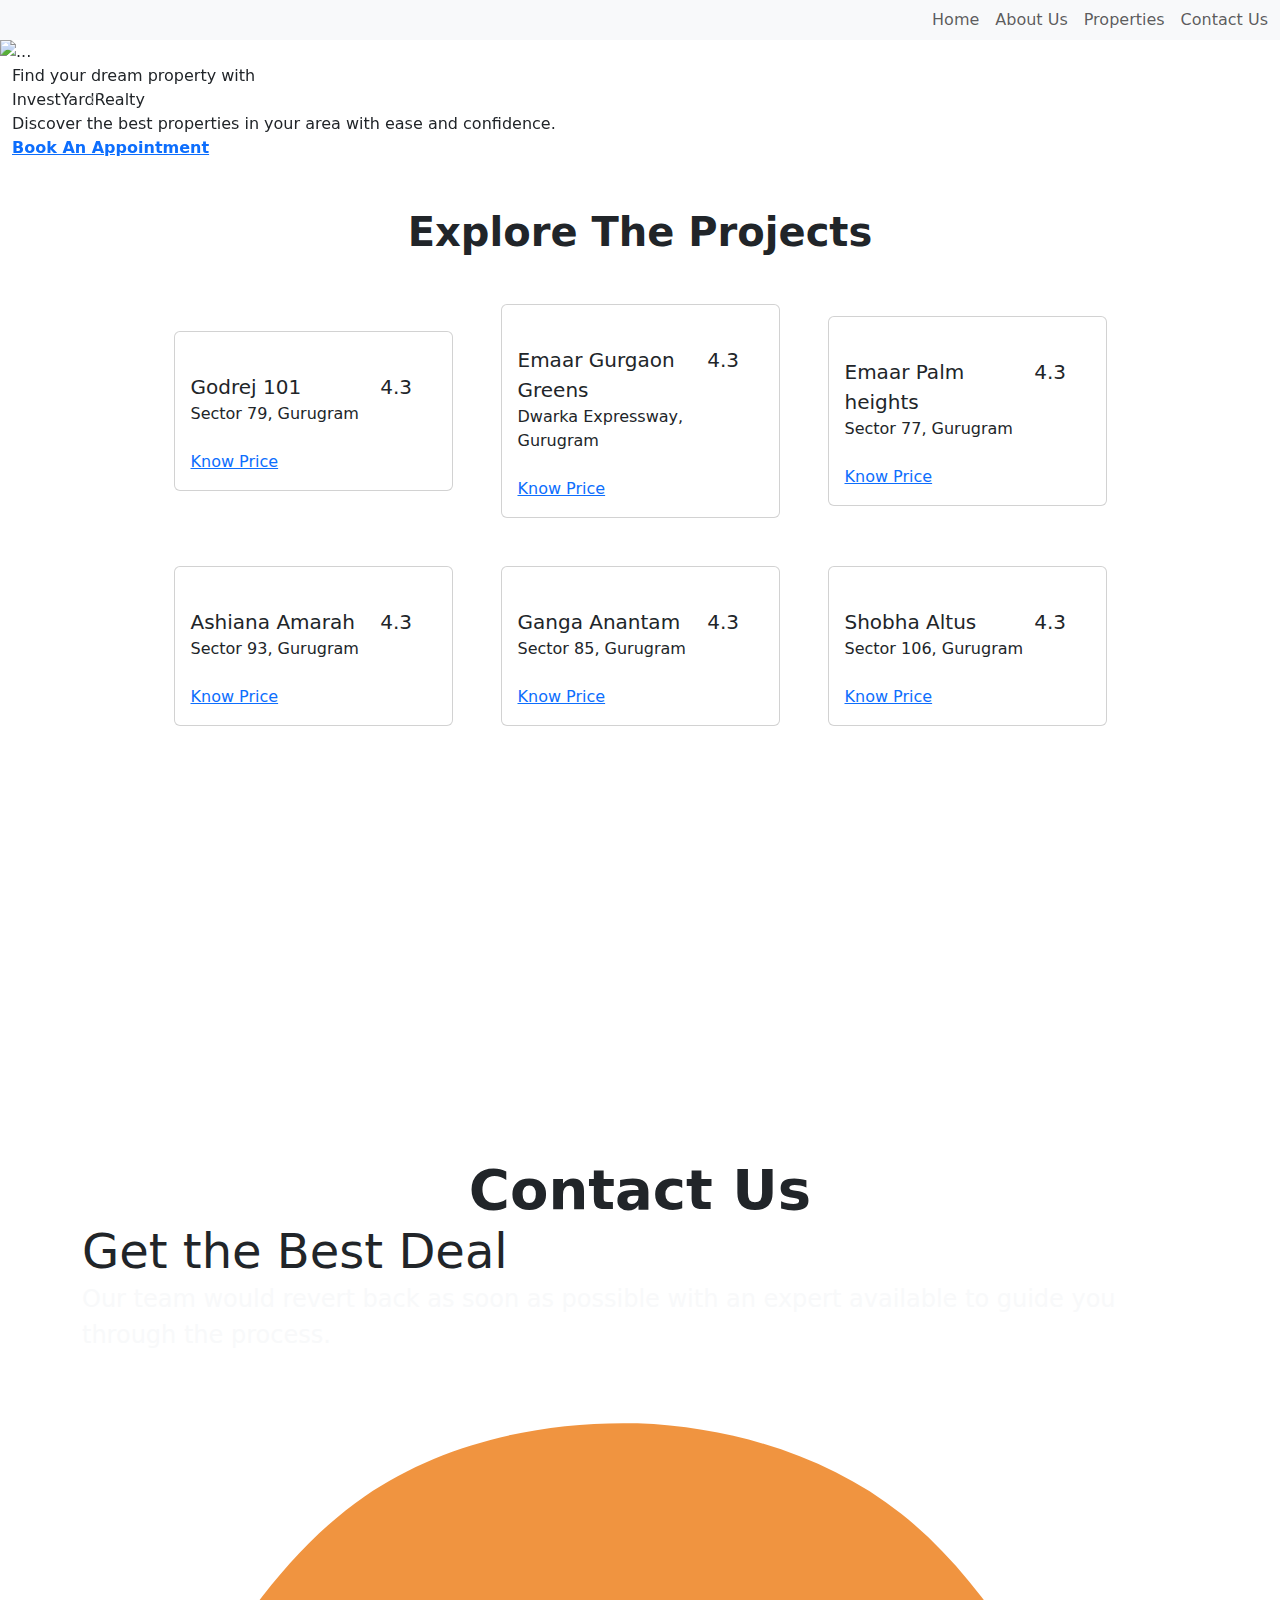
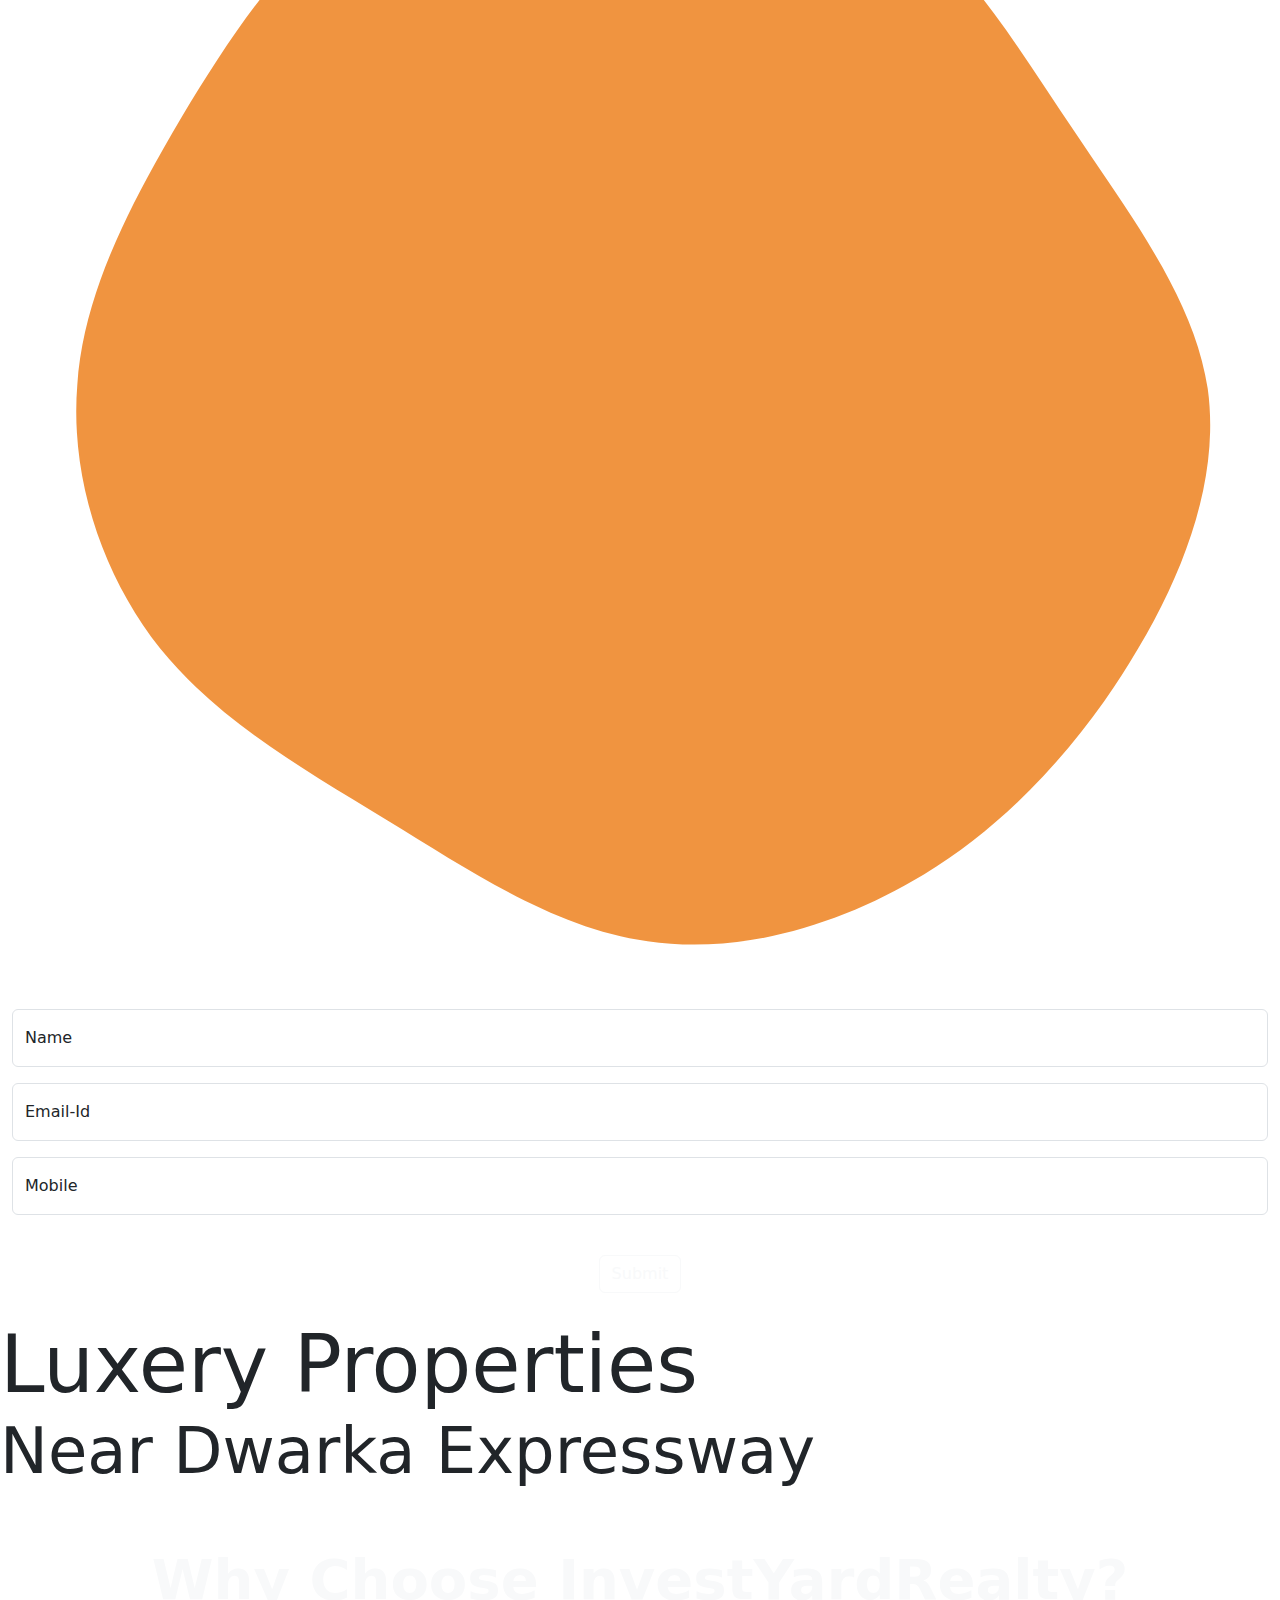
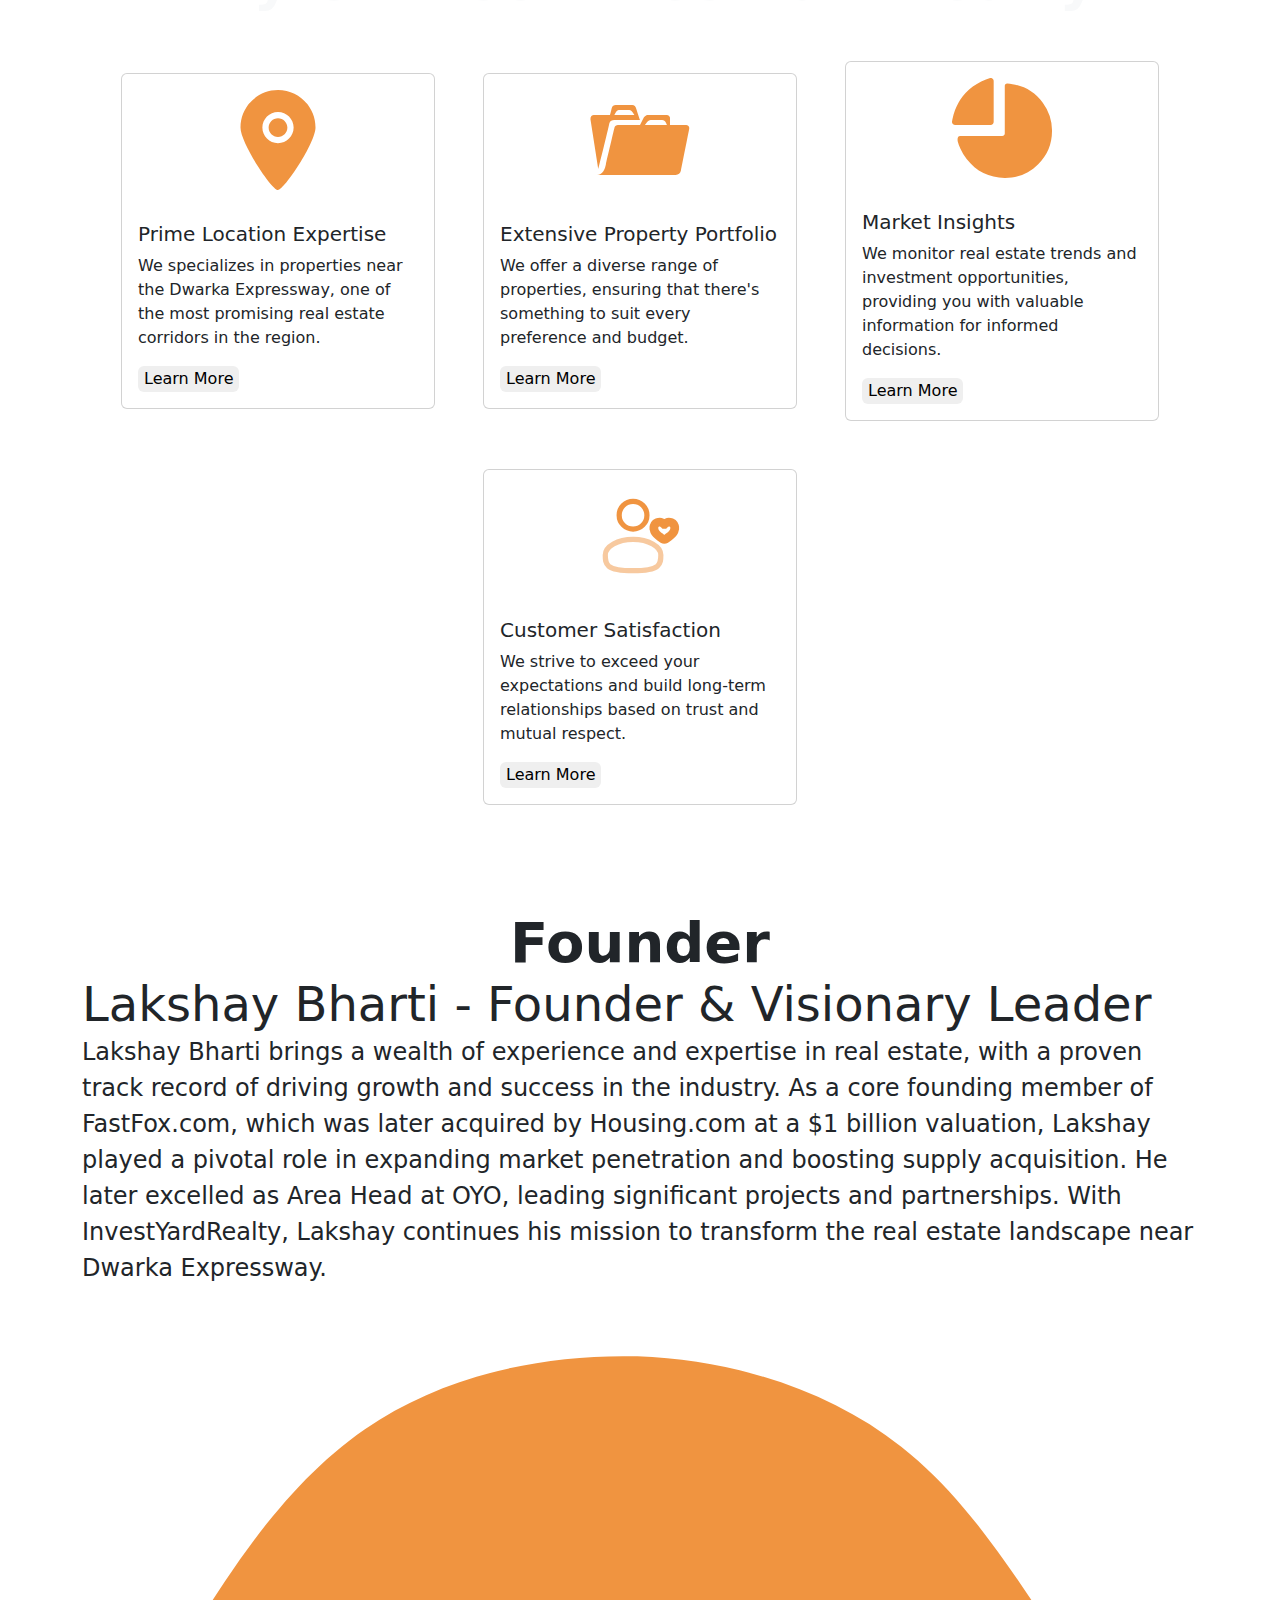
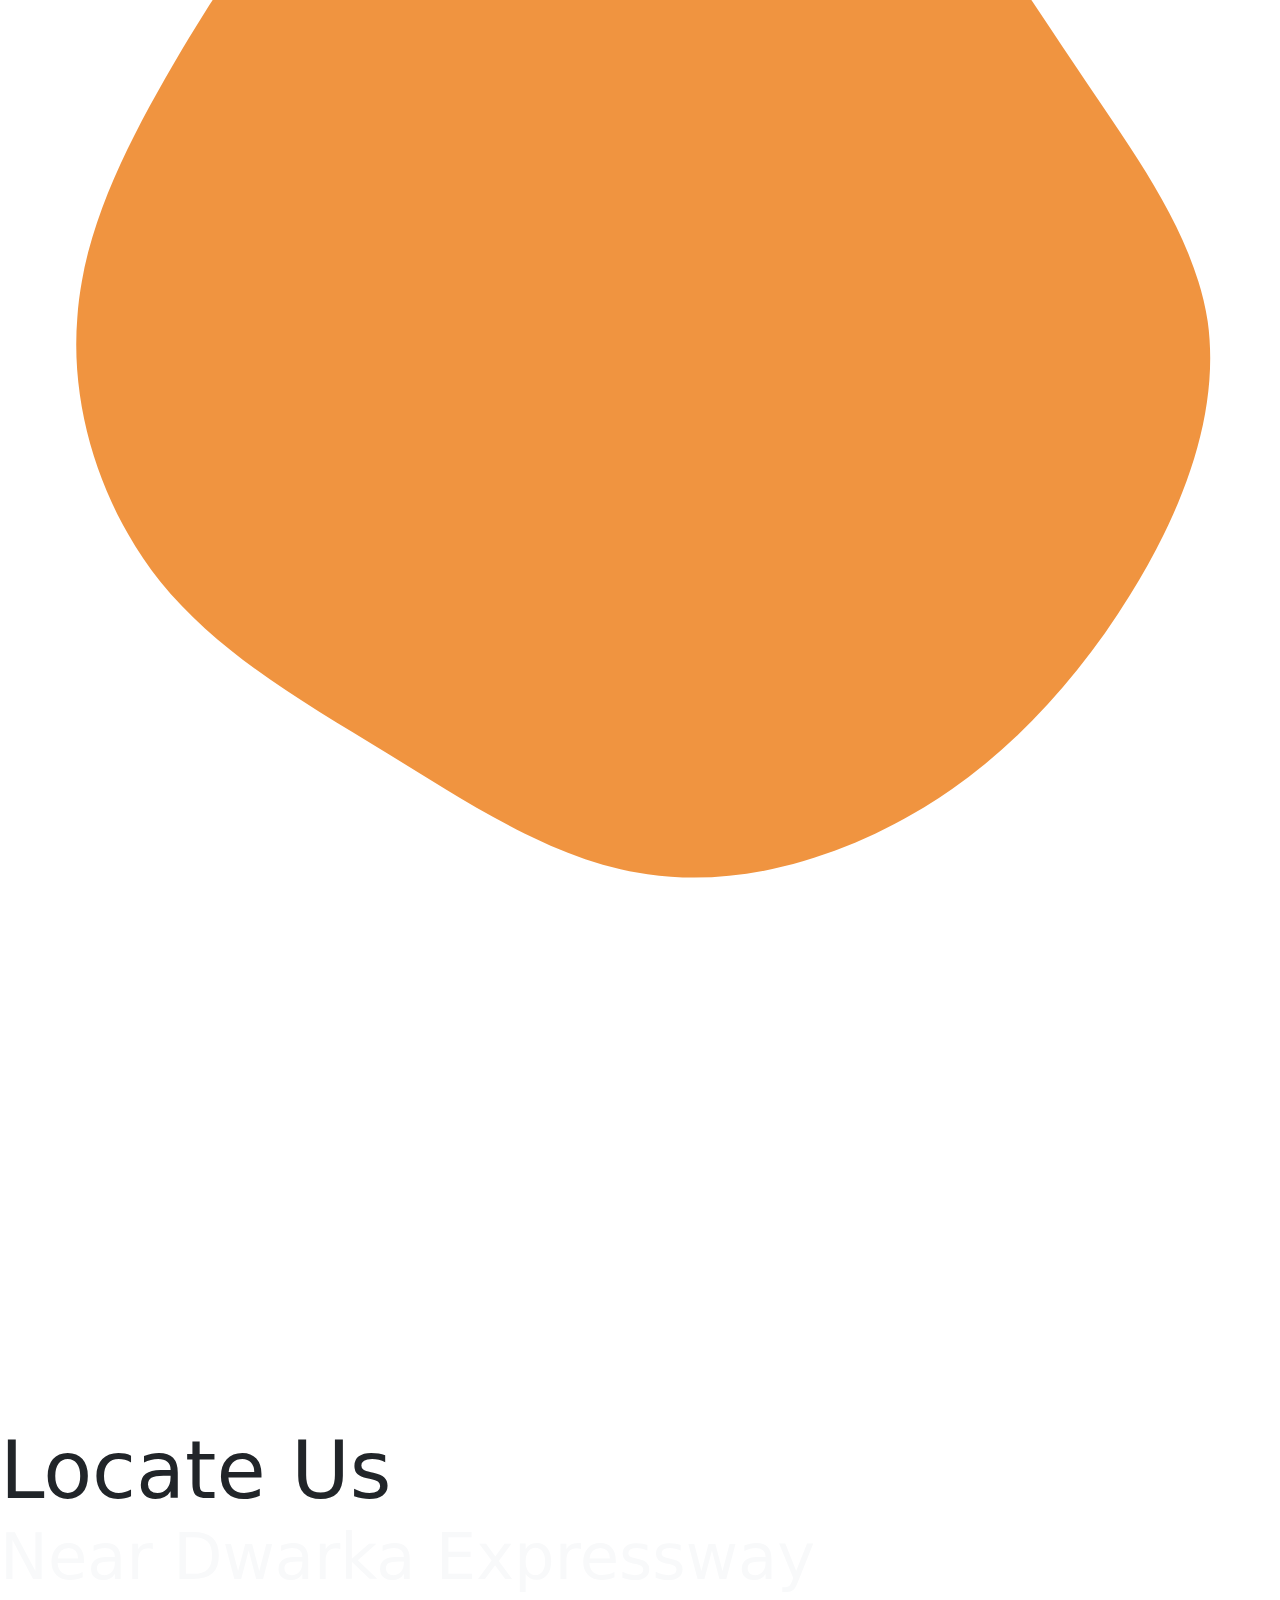
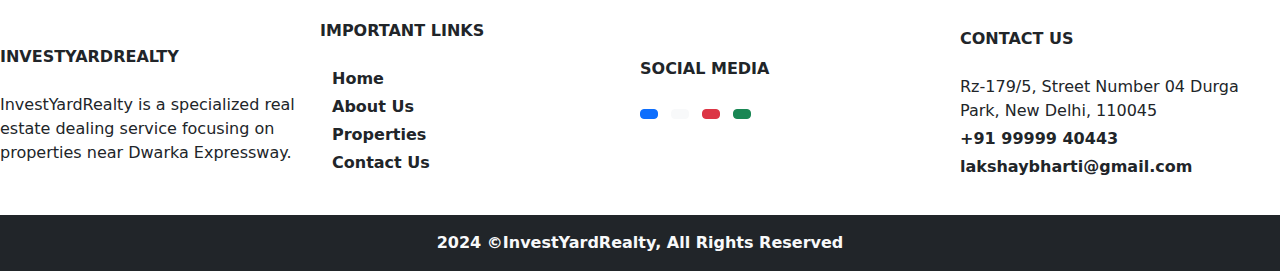
==== index.html @ 91717b5e "Updated Contact Details in index.html" ====
<!DOCTYPE html>
<html lang="en">

<head>
  <meta charset="UTF-8">
  <meta name="viewport" content="width=device-width, initial-scale=1.0">
  <link rel="stylesheet" href="./assests/styles/style.css">
  <link href="https://cdn.jsdelivr.net/npm/bootstrap@5.3.3/dist/css/bootstrap.min.css" rel="stylesheet"
    integrity="sha384-QWTKZyjpPEjISv5WaRU9OFeRpok6YctnYmDr5pNlyT2bRjXh0JMhjY6hW+ALEwIH" crossorigin="anonymous">
  <link rel="preconnect" href="https://fonts.googleapis.com">
  <link rel="preconnect" href="https://fonts.gstatic.com" crossorigin>
  <link rel="stylesheet" href="https://cdnjs.cloudflare.com/ajax/libs/font-awesome/6.6.0/css/all.min.css"
    integrity="sha512-Kc323vGBEqzTmouAECnVceyQqyqdsSiqLQISBL29aUW4U/M7pSPA/gEUZQqv1cwx4OnYxTxve5UMg5GT6L4JJg=="
    crossorigin="anonymous" referrerpolicy="no-referrer" />
  <link
    href="https://fonts.googleapis.com/css2?family=Agbalumo&family=Ubuntu:ital,wght@0,300;0,400;0,500;0,700;1,300;1,400;1,500;1,700&display=swap"
    rel="stylesheet">
    <link rel="shortcut icon" href="./assests/images/logo.png" type="image/x-icon">
  <title>Welcome to InvestYardRealty</title>
</head>

<body>
  <header class="position-relative">
    <nav id="NavBar" class="navbar navbar-expand-lg p-0 z-3 w-100">
      <div class="container-fluid px-1 w-100 bg-light">
        <!-- First Section: Logo -->
        <a class="navbar-brand " href="index.html"><img class="logo" src="./assests/images/logo.png" alt=""></a>

        <!-- Second Section: Navbar Items -->
        <button class="navbar-toggler bg-light" type="button" data-bs-toggle="collapse"
          data-bs-target="#navbarNavDropdown" aria-controls="navbarNavDropdown" aria-expanded="false"
          aria-label="Toggle navigation">
          <span class="navbar-toggler-icon"></span>
        </button>
        <div class="collapse navbar-collapse justify-content-end " id="navbarNavDropdown">
          <ul class="navbar-nav text-capitalize">
            <li class="nav-item">
              <a class="nav-link" aria-current="page" href="index.html">Home</a>
            </li>
            <li class="nav-item">
              <a class="nav-link" href="about.html">About Us</a>
            </li>
            <li class="nav-item">
              <a class="nav-link" href="properties.html">Properties</a>
            </li>
            <li class="nav-item dropdown">
              <a class="nav-link" href="contact.html">
                Contact Us
              </a>

            </li>
          </ul>
        </div>
      </div>
    </nav>
    <div class="container-fluid p-0 hero-section">
      <div id="carouselExampleInterval" class="carousel slide" data-bs-ride="carousel">
        <div class="carousel-inner">
          <div class="carousel-item active" data-bs-interval="3000">
            <img src="./assests/images/banner1.jpeg" class="d-block w-100" alt="...">
            <div class="overlay">
              <div class="container m-0 hero-head flex-column">
                <div class="main-hero-text ">
                  Find your dream property with<br>
                  <span class="gradient">InvestYardRealty</span>
                </div>
                <div class="sub-hero-text">
                  Discover the best properties in your area with ease and confidence.
                </div>
                <div class="contact-btn ">
                  <a href="" class="button z-3 fw-bolder">Book An Appointment</a>
                </div>
              </div>
            </div>
          </div>
          <div class="carousel-item" data-bs-interval="3000">
            <img src="./assests/images/banner2.jpeg" class="d-block w-100" alt="...">
            <div class="overlay">
              <div class="container m-0 hero-head flex-column">
                <div class="main-hero-text ">
                  Discover Prime Properties Near<br>
                  <span class="gradient">Dwarka Expressway</span>
                </div>
                <div class="sub-hero-text">
                  Explore a curated selection of premium properties in the most sought-after locations.
                </div>
                <div class="contact-btn ">
                  <a href="" class="button z-3 fw-bolder">Properties</a>
                </div>
              </div>
            </div>
          </div>
          <div class="carousel-item" data-bs-interval="3000">
            <img src="./assests/images/494001860M-1716531101610.jpg" class="d-block w-100" alt="...">
            <div class="overlay">
              <div class="container m-0 hero-head flex-column">
                <div class="main-hero-text ">
                  Your Trusted <br>
                  <span class="gradient">Real Estate Partner</span>
                </div>
                <div class="sub-hero-text">
                  Benefit from our deep local knowledge and personalized service. We help you find the perfect investment.
                </div>
                <div class="contact-btn ">
                  <a href="" class="button z-3 fw-bolder">Know More</a>
                </div>
              </div>
            </div>
          </div>
        </div>
        <button class="carousel-control-prev left" type="button" data-bs-target="#carouselExampleInterval"
          data-bs-slide="prev">
          <span class="carousel-control-prev-icon" aria-hidden="true"></span>
          <span class="visually-hidden">Previous</span>
        </button>
        <button class="carousel-control-next " type="button" data-bs-target="#carouselExampleInterval"
          data-bs-slide="next">
          <span class="carousel-control-next-icon" aria-hidden="true"></span>
          <span class="visually-hidden">Next</span>
        </button>
      </div>
    </div>
  </header>

  <section class="top-properties min-vh-100 ">
    <div class="properties-wrapper">
      <div class="container-fluid p-0">
        <div class="container-fluid d-flex align-items-center justify-content-center p-0 my-5">
          <div class="line-left"></div>
          <div class="heading display-6 text-center fw-semibold gradient">Explore The Projects</div>
          <div class="line-right"></div>
        </div>
        <div class="container-fluid p-0   ">
          <div class="container gap-5 d-flex align-items-center justify-content-center flex-wrap mb-5">
            <div class="card col-md-3 revealZ">
              <div class="property-image">
                <img src="./assests/images/godrej101.jpg" alt="">
              </div>
              <div class="card-body">
                <div class="row p-0">
                  <div class="col-md-9 fw-medium fs-5">Godrej 101</div>
                  <div class="col-md-3 rating p-0 fw-medium fs-5"><i class="fa-solid fa-star" style="color: #f09440;"></i>4.3</div>
                </div>
                <div class="fw-medium fs-6">
                  Sector 79, Gurugram
                </div>
                <div class="contact mt-4">
                  <a class="fw-medium fs-6" href="contact.html">Know Price</a>
                </div>
              </div>
            </div>
            <div class="card col-md-3 revealZ">
              <div class="property-image">
                <img src="./assests/images/emaar-mgf-palm-terraces-select-sector-66.jpg" alt="">
              </div>
              <div class="card-body">
                <div class="row p-0">
                  <div class="col-md-9 fw-medium fs-5">Emaar Gurgaon Greens</div>
                  <div class="col-md-3 rating p-0 fw-medium fs-5"><i class="fa-solid fa-star" style="color: #f09440;"></i>4.3</div>
                </div>
                <div class="fw-medium fs-6">
                  Dwarka Expressway, Gurugram
                </div>
                <div class="contact mt-4">
                  <a class="fw-medium fs-6" href="contact.html">Know Price</a>
                </div>
              </div>
            </div>
            <div class="card col-md-3 revealZ">
              <div class="property-image">
                <img src="./assests/images/emarpalmheights.jpg" alt="">
              </div>
              <div class="card-body">
                <div class="row p-0">
                  <div class="col-md-9 fw-medium fs-5">Emaar Palm heights</div>
                  <div class="col-md-3 rating p-0 fw-medium fs-5"><i class="fa-solid fa-star" style="color: #f09440;"></i>4.3</div>
                </div>
                <div class="fw-medium fs-6">
                  Sector 77, Gurugram
                </div>
                <div class="contact mt-4">
                  <a class="fw-medium fs-6" href="contact.html">Know Price</a>
                </div>
              </div>
            </div>
            <div class="card col-md-3 revealZ">
              <div class="property-image">
                <img src="./assests/images/ashiana_amrah.webp" alt="">
              </div>
              <div class="card-body">
                <div class="row p-0">
                  <div class="col-md-9 fw-medium fs-5">Ashiana Amarah</div>
                  <div class="col-md-3 rating p-0 fw-medium fs-5"><i class="fa-solid fa-star" style="color: #f09440;"></i>4.3</div>
                </div>
                <div class="fw-medium fs-6">
                  Sector 93, Gurugram
                </div>
                <div class="contact mt-4">
                  <a class="fw-medium fs-6" href="contact.html">Know Price</a>
                </div>
              </div>
            </div>
            <div class="card col-md-3 revealZ">
              <div class="property-image">
                <img src="./assests/images/ganga_anantamjpg.jpg" alt="">
              </div>
              <div class="card-body">
                <div class="row p-0">
                  <div class="col-md-9 fw-medium fs-5">Ganga Anantam</div>
                  <div class="col-md-3 rating p-0 fw-medium fs-5"><i class="fa-solid fa-star" style="color: #f09440;"></i>4.3</div>
                </div>
                <div class="fw-medium fs-6">
                  Sector 85, Gurugram
                </div>
                <div class="contact mt-4">
                  <a class="fw-medium fs-6" href="contact.html">Know Price</a>
                </div>
              </div>
            </div>
            <div class="card col-md-3 revealZ">
              <div class="property-image">
                <img src="./assests/images/shobha_altas.webp" alt="">
              </div>
              <div class="card-body">
                <div class="row p-0">
                  <div class="col-md-9 fw-medium fs-5">Shobha Altus</div>
                  <div class="col-md-3 rating p-0 fw-medium fs-5"><i class="fa-solid fa-star" style="color: #f09440;"></i>4.3</div>
                </div>
                <div class="fw-medium fs-6">
                  Sector 106, Gurugram
                </div>
                <div class="contact mt-4">
                  <a class="fw-medium fs-6" href="contact.html">Know Price</a>
                </div>
              </div>
            </div>
          </div>
        </div>
      </div>
    </div>
  </section>

  <section class="contact-form">
    <div class="contact-wrapper">
      <div class="container-fluid p-0">
        <div class="container-fluid p-0 d-flex align-items-center justify-content-center pt-5">
          <div class="line-right"></div>
          <div class="heading display-4 text-center fw-semibold gradient">Contact Us</div>
          <div class="line-left"></div>
        </div>
        <div class="container-fluid contact-container ">
          <div class="container reveal">
            <div class="text">
              <div class="display-5 main-heading gradient">
                Get the Best Deal
              </div>
              <div class="sub-heading text-light fs-4">
                Our team would revert back as soon as possible with an expert available to guide you through the process.
              </div>
            </div>
          </div>
          <div class="svg-container revealY">
            <svg id="sw-js-blob-svg" class="shape" viewBox="0 0 100 100" xmlns="http://www.w3.org/2000/svg">
              <defs>
                <linearGradient id="sw-gradient" x1="0" x2="1" y1="1" y2="0">
                  <stop id="stop1" stop-color="#F09440" offset="0%"></stop>
                  <stop id="stop2" stop-color="#F09440" offset="100%"></stop>
                </linearGradient>
              </defs>
              <path id="shape" fill="url(#sw-gradient)"
                d="M20.8,-37.2C26.5,-32.7,30.3,-26.2,34.7,-19.7C39.1,-13.1,44.1,-6.6,45.2,0.6C46.2,7.8,43.3,15.5,39,22.4C34.8,29.2,29.3,35.2,22.6,39.3C15.8,43.4,7.9,45.7,0.6,44.6C-6.7,43.6,-13.4,39.1,-20.1,35C-26.8,30.9,-33.5,27.1,-38.2,21.3C-42.8,15.5,-45.4,7.7,-44.8,0.3C-44.3,-7.1,-40.5,-14.2,-36.5,-21C-32.4,-27.8,-28,-34.4,-21.9,-38.6C-15.8,-42.8,-7.9,-44.6,-0.2,-44.4C7.6,-44.1,15.1,-41.7,20.8,-37.2Z"
                width="100px" height="100px" transform="translate(50 50)" stroke-width="0" style="transition: 0.3s;"
                stroke="url(#sw-gradient)"></path>
            </svg>
            <div class="form-container">
              <form action="">
                <div class="form-floating mb-3">
                  <input type="text" class="form-control" id="floatingInput" placeholder="name@example.com">
                  <label for="floatingInput">Name</label>
                </div>
                <div class="form-floating mb-3">
                  <input type="text" class="form-control" id="floatingInput" placeholder="name@example.com">
                  <label for="floatingInput">Email-Id</label>
                </div>
                <div class="form-floating mb-3">
                  <input type="text" class="form-control" id="floatingInput" placeholder="name@example.com">
                  <label for="floatingInput">Mobile</label>
                </div>
                <div class="container text-center ">
                  <button type="submit" class="btn mt-4 text-light btn-outline-light">Submit</button>
                </div>
              </form>
            </div>
          </div>
          
        </div>
      </div>
    </div>
  </section>
  <section class="lux-properties d-flex align-items-center justify-content-center ">
    <div class="container-fluid h-auto p-0 lux-wrapper">
      <div class="rectangle reveal">
        <img src="./assests/images/living-room-2732939 (1).jpg"  alt="" srcset="">
      </div>
      <div class="text">
        <div class="display-1 main-heading gradient revealY ">
          Luxery Properties
        </div>
        <div class="display-3 sub-heading revealY">
          Near Dwarka Expressway
        </div>
      </div>
    </div>

  </section>

  <section class="h-auto text-light why-choose-section py-2">
    <div class="container-fluid d-flex align-items-center justify-content-center p-0 mt-5">
      <div class="line-left"></div>
      <div class="heading display-4 text-center fw-semibold gradient">Why Choose InvestYardRealty?</div>
      <div class="line-right"></div>
    </div>
    <div class="container-fluid d-flex align-items-center justify-content-center flex-wrap gap-5 my-5">
      <div class="card col-md-3">
        <div class="container w-auto text-center p-3">
          <div class="icon">
            <svg width="100px" height="100px" viewBox="-4 0 32 32" version="1.1" xmlns="http://www.w3.org/2000/svg"
              xmlns:xlink="http://www.w3.org/1999/xlink" xmlns:sketch="http://www.bohemiancoding.com/sketch/ns"
              fill="#00d2ff">
              <g id="SVGRepo_bgCarrier" stroke-width="0"></g>
              <g id="SVGRepo_tracerCarrier" stroke-linecap="round" stroke-linejoin="round"></g>
              <g id="SVGRepo_iconCarrier">
                <title>location</title>
                <desc></desc>
                <defs> </defs>
                <g id="Page-1" stroke="none" stroke-width="1" fill="none" fill-rule="evenodd" sketch:type="MSPage">
                  <g id="Icon-Set-Filled" sketch:type="MSLayerGroup" transform="translate(-106.000000, -413.000000)"
                    fill="#F09440">
                    <path
                      d="M118,422 C116.343,422 115,423.343 115,425 C115,426.657 116.343,428 118,428 C119.657,428 121,426.657 121,425 C121,423.343 119.657,422 118,422 L118,422 Z M118,430 C115.239,430 113,427.762 113,425 C113,422.238 115.239,420 118,420 C120.761,420 123,422.238 123,425 C123,427.762 120.761,430 118,430 L118,430 Z M118,413 C111.373,413 106,418.373 106,425 C106,430.018 116.005,445.011 118,445 C119.964,445.011 130,429.95 130,425 C130,418.373 124.627,413 118,413 L118,413 Z"
                      id="location" sketch:type="MSShapeGroup"> </path>
                  </g>
                </g>
              </g>
            </svg>
          </div>
        </div>
        <div class="card-body">
          <h5 class="card-title">Prime Location Expertise</h5>
          <p class="card-text">We specializes in properties near the Dwarka Expressway, one of the most promising real
            estate corridors in the region.</p>
          <button class="bg-main rounded border-0" >Learn
            More</button>
        </div>
      </div>
      <div class="card col-md-3">
        <div class="container w-auto text-center p-3">
          <div class="icon">
            <svg width="100px" height="100px" viewBox="0 0 20 20" xmlns="http://www.w3.org/2000/svg" fill="#F09440">
              <g id="SVGRepo_bgCarrier" stroke-width="0"></g>
              <g id="SVGRepo_tracerCarrier" stroke-linecap="round" stroke-linejoin="round"></g>
              <g id="SVGRepo_iconCarrier">
                <rect x="0" fill="none" width="20" height="20"></rect>
                <g>
                  <path
                    d="M4 5H.78c-.37 0-.74.32-.69.84l1.56 9.99S3.5 8.47 3.86 6.7c.11-.53.61-.7.98-.7H10s-.7-2.08-.77-2.31C9.11 3.25 8.89 3 8.45 3H5.14c-.36 0-.7.23-.8.64C4.25 4.04 4 5 4 5zm4.88 0h-4s.42-1 .87-1h2.13c.48 0 1 1 1 1zM2.67 16.25c-.31.47-.76.75-1.26.75h15.73c.54 0 .92-.31 1.03-.83.44-2.19 1.68-8.44 1.68-8.44.07-.5-.3-.73-.62-.73H16V5.53c0-.16-.26-.53-.66-.53h-3.76c-.52 0-.87.58-.87.58L10 7H5.59c-.32 0-.63.19-.69.5 0 0-1.59 6.7-1.72 7.33-.07.37-.22.99-.51 1.42zM15.38 7H11s.58-1 1.13-1h2.29c.71 0 .96 1 .96 1z">
                  </path>
                </g>
              </g>
            </svg>
          </div>
        </div>
        <div class="card-body">
          <h5 class="card-title">Extensive Property Portfolio</h5>
          <p class="card-text">We offer a diverse range of properties, ensuring that there's something to suit every
            preference and budget. </p>
          <button class="bg-main rounded border-0" data-bs-toggle="modal" data-bs-target="#exampleModal">Learn
            More</button>
        </div>
      </div>
      <div class="card col-md-3">
        <div class="container w-auto text-center p-3">
          <div class="icon">
            <svg width="100px" height="100px" viewBox="0 0 18 18" xmlns="http://www.w3.org/2000/svg" fill="#00d2ff">
              <g id="SVGRepo_bgCarrier" stroke-width="0"></g>
              <g id="SVGRepo_tracerCarrier" stroke-linecap="round" stroke-linejoin="round"></g>
              <g id="SVGRepo_iconCarrier">
                <g fill="none" fill-rule="evenodd">
                  <path d="M.002.001h18v18h-18z"></path>
                  <path
                    d="M7.501 7.885a.516.516 0 01-.155.39.533.533 0 01-.39.164H.548a.512.512 0 01-.47-.267.533.533 0 01-.064-.395c.026-.122.039-.246.062-.369C.804 3.98 2.814 1.602 6.11.278c.246-.105.5-.194.758-.265a.477.477 0 01.527.221c.077.094.112.2.107.32v7.33z"
                    fill="#F09440"></path>
                  <path
                    d="M18 9.349V9.5c.008 2.35-.819 4.357-2.481 6.019S11.851 18.009 9.5 18c-2.835-.03-5.123-1.163-6.864-3.4a9.363 9.363 0 01-1.094-1.83 5.65 5.65 0 01-.507-1.33c-.068-.379-.089-.996.45-.996h7.543a.449.449 0 00.335-.136.449.449 0 00.137-.336v-8.5c-.005-.299.142-.456.441-.472.315.01.628.046.938.106 2.27.376 4.09 1.488 5.463 3.336A8.554 8.554 0 0118 9.349z"
                    fill="#F09440"></path>
                </g>
              </g>
            </svg>
          </div>
        </div>
        <div class="card-body">
          <h5 class="card-title">Market Insights</h5>
          <p class="card-text">We monitor real estate trends and investment opportunities, providing you with valuable
            information for informed decisions. </p>
          <button class="bg-main rounded border-0" data-bs-toggle="modal" data-bs-target="#exampleModal">Learn
            More</button>
        </div>
      </div>
      <div class="card col-md-3">
        <div class="container w-auto text-center p-3">
          <div class="icon">
            <svg width="100px" height="100px" viewBox="-2.4 -2.4 28.80 28.80" fill="none"
              xmlns="http://www.w3.org/2000/svg" transform="matrix(1, 0, 0, 1, 0, 0)" stroke="#F09440">
              <g id="SVGRepo_bgCarrier" stroke-width="0">
                <rect x="-2.4" y="-2.4" width="28.80" height="28.80" rx="14.4" fill="" strokewidth="0"></rect>
              </g>
              <g id="SVGRepo_tracerCarrier" stroke-linecap="round" stroke-linejoin="round"></g>
              <g id="SVGRepo_iconCarrier">
                <circle cx="10" cy="6" r="4" stroke="#F09440" stroke-width="1.5"></circle>
                <path opacity="0.5"
                  d="M18 17.5C18 19.9853 18 22 10 22C2 22 2 19.9853 2 17.5C2 15.0147 5.58172 13 10 13C14.4183 13 18 15.0147 18 17.5Z"
                  stroke="#F09440" stroke-width="1.5"></path>
                <path
                  d="M18.0885 12.5385L18.5435 11.9423L18.0885 12.5385ZM19 8.64354L18.4681 9.17232C18.6089 9.31392 18.8003 9.39354 19 9.39354C19.1997 9.39354 19.3911 9.31392 19.5319 9.17232L19 8.64354ZM19.9115 12.5385L19.4565 11.9423L19.9115 12.5385ZM18.5435 11.9423C18.0571 11.571 17.619 11.274 17.2659 10.8891C16.9387 10.5324 16.75 10.1638 16.75 9.69973H15.25C15.25 10.6481 15.6642 11.362 16.1606 11.9031C16.6311 12.4161 17.2372 12.8322 17.6335 13.1347L18.5435 11.9423ZM16.75 9.69973C16.75 9.28775 16.9898 8.95469 17.2973 8.81862C17.5635 8.7008 17.9874 8.68874 18.4681 9.17232L19.5319 8.11476C18.6627 7.24047 17.5865 7.0503 16.6903 7.44694C15.8352 7.82533 15.25 8.69929 15.25 9.69973H16.75ZM17.6335 13.1347C17.7825 13.2483 17.9756 13.3959 18.1793 13.5111C18.3832 13.6265 18.6656 13.75 19 13.75V12.25C19.0344 12.25 19.0168 12.2615 18.9179 12.2056C18.8187 12.1495 18.7061 12.0663 18.5435 11.9423L17.6335 13.1347ZM20.3665 13.1347C20.7628 12.8322 21.3689 12.4161 21.8394 11.9031C22.3358 11.362 22.75 10.6481 22.75 9.69973H21.25C21.25 10.1638 21.0613 10.5324 20.7341 10.8891C20.381 11.274 19.9429 11.571 19.4565 11.9423L20.3665 13.1347ZM22.75 9.69973C22.75 8.69929 22.1648 7.82533 21.3097 7.44694C20.4135 7.0503 19.3373 7.24047 18.4681 8.11476L19.5319 9.17232C20.0126 8.68874 20.4365 8.7008 20.7027 8.81862C21.0102 8.95469 21.25 9.28775 21.25 9.69973H22.75ZM19.4565 11.9423C19.2939 12.0663 19.1813 12.1495 19.0821 12.2056C18.9832 12.2615 18.9656 12.25 19 12.25V13.75C19.3344 13.75 19.6168 13.6265 19.8207 13.5111C20.0244 13.3959 20.2175 13.2483 20.3665 13.1347L19.4565 11.9423Z"
                  fill="#F09440"></path>
              </g>
            </svg>
          </div>
        </div>
        <div class="card-body">
          <h5 class="card-title">Customer Satisfaction</h5>
          <p class="card-text">We strive to exceed your expectations and build long-term relationships based on trust
            and mutual respect.</p>
          <button class="bg-main rounded border-0" data-bs-toggle="modal" data-bs-target="#exampleModal">Learn
            More</button>
        </div>
      </div>
    </div>
  </section>
  <section class="founder">
    <div class="contact-wrapper">
      <div class="container-fluid p-0">
        <div class="container-fluid p-0 d-flex align-items-center justify-content-center pt-5">
          <div class="line-right"></div>
          <div class="heading display-4 text-center fw-semibold gradient">Founder</div>
          <div class="line-left"></div>
        </div>
        <div class="container-fluid contact-container ">
            
          <div class="container reveal">
            <div class="text-founder">
              <div class="display-5  main-heading gradient">
                Lakshay Bharti - Founder & Visionary Leader
              </div>
              <div class="sub-heading fs-4">
                Lakshay Bharti brings a wealth of experience and expertise in real estate, with a proven track record of driving growth and success in the industry. As a core founding member of FastFox.com, which was later acquired by Housing.com at a $1 billion valuation, Lakshay played a pivotal role in expanding market penetration and boosting supply acquisition. He later excelled as Area Head at OYO, leading significant projects and partnerships. With InvestYardRealty, Lakshay continues his mission to transform the real estate landscape near Dwarka Expressway.
              </div>
            </div>
          </div>
          <div class="founder-container revealY">
            <svg id="sw-js-blob-svg" class="image-shape" viewBox="0 0 100 100" xmlns="http://www.w3.org/2000/svg">
              <defs>
                <linearGradient id="sw-gradient" x1="0" x2="1" y1="1" y2="0">
                  <stop id="stop1" stop-color="#ffffff00" offset="0%"></stop>
                  <stop id="stop2" stop-color="#ffffff00" offset="100%"></stop>
                </linearGradient>
              </defs>
              <path id="shape" fill="url(#sw-gradient)"
                d="M20.8,-37.2C26.5,-32.7,30.3,-26.2,34.7,-19.7C39.1,-13.1,44.1,-6.6,45.2,0.6C46.2,7.8,43.3,15.5,39,22.4C34.8,29.2,29.3,35.2,22.6,39.3C15.8,43.4,7.9,45.7,0.6,44.6C-6.7,43.6,-13.4,39.1,-20.1,35C-26.8,30.9,-33.5,27.1,-38.2,21.3C-42.8,15.5,-45.4,7.7,-44.8,0.3C-44.3,-7.1,-40.5,-14.2,-36.5,-21C-32.4,-27.8,-28,-34.4,-21.9,-38.6C-15.8,-42.8,-7.9,-44.6,-0.2,-44.4C7.6,-44.1,15.1,-41.7,20.8,-37.2Z"
                width="100px" height="100px" transform="translate(50 50)" stroke-width="0" style="transition: 0.3s;"
                stroke="url(#sw-gradient)"></path>
            </svg>
            <div class="founder-image">
              <img src="./assests/images/17021436_1292985854123564_4103652051661131413_n.png" alt="">
            </div>
          </div>
          
        </div>
      </div>
    </div>
  </section>
  <section class="map d-flex align-items-center justify-content-center ">
    <div class="container-fluid h-auto p-0 map-wrapper">
      <div class="rectangleMap reveal">
        <div>
            <iframe src="https://www.google.com/maps/embed?pb=!1m18!1m12!1m3!1d3506.6651748177046!2d76.99335017473169!3d28.489628490557184!2m3!1f0!2f0!3f0!3m2!1i1024!2i768!4f13.1!3m3!1m2!1s0x390d17d5380cb337%3A0x7896fda203ea3deb!2sNorthern%20Peripheral%20Rd!5e0!3m2!1sen!2sin!4v1723910366768!5m2!1sen!2sin" width="450" height="450" style="border:0;" allowfullscreen="" loading="lazy" referrerpolicy="no-referrer-when-downgrade"></iframe>
        </div>
        
      </div>
      <div class="text">
        <div class="display-1 main-heading gradient revealY ">
          Locate Us
        </div>
        <div class="display-3 text-light sub-heading revealY">
          Near Dwarka Expressway
        </div>
      </div>
    </div>

  </section>
  <footer class="footer d-flex align-items-center justify-content-between flex-column ">
    <div class="">
      <img src="./assests/images/logo.png" alt="" class="footer-logo ">
    </div>
    <div class="footer-container">
      <div class=" d-flex align-items-center justify-content-center flex-wrap">
        <div class="col-md-3 text-dark footer-item">
          <div class="footer-item-heading fw-bold text-uppercase">
            InvestYardRealty
          </div>
          <div class="fs-6 mt-4">
            InvestYardRealty is a specialized real estate dealing service focusing on properties near Dwarka Expressway.
          </div>
        </div>
        <div class="col-md-3 text-dark footer-item">
          <div class="footer-item-heading fw-bold text-uppercase">
            Important
            Links
          </div>
          <div class="container">
            <ul class="list-unstyled footer-link mt-4">
              <li class="mb-1"><a href="index.html" class="text-dark text-decoration-none fw-semibold">Home</a></li>
              <li class="mb-1"><a href="about.html" class="text-dark text-decoration-none fw-semibold">About Us</a></li>
              <li class="mb-1"><a href="properties.html" class="text-dark text-decoration-none fw-semibold">Properties</a></li>
              <li class=""><a href="contact.html" class="text-dark text-decoration-none fw-semibold">Contact Us</a></li>
            </ul>
          </div>
        </div>
        <div class="col-md-3 text-dark footer-item">
          <div class="footer-item-heading fw-bold text-uppercase">
            Social Media
          </div>
          <div class="container p-0 text-light">
            <ul class="list-inline my-4">
              <li class="list-inline-item"><a href="" class="text-dark btn-sm btn btn-primary mb-2"><i
                    class="fa-brands fa-facebook"></i></a></li>
              <li class="list-inline-item"><a href="" class="text-danger btn-sm btn btn-light mb-2"><i
                    class="fa-brands fa-instagram"></i></a></li>
              <li class="list-inline-item"><a href="" class="text-dark btn-sm btn btn-danger mb-2"><i
                    class="fa-brands fa-youtube"></i></a></li>
              <li class="list-inline-item"><a href="" class="text-dark btn-sm btn btn-success mb-2"><i
                    class="fa-brands fa-whatsapp"></i></a></li>
            </ul>
          </div>
        </div>
        <div class="col-md-3 text-dark footer-item">
          <div class="footer-item-heading fw-bold text-uppercase">
            Contact Us

          </div>
          <div class="contact">
            <address class="mt-4 m-0 text-dark mb-1"><i class="bi bi-pin-map fw-semibold"></i>Rz-179/5, Street Number 04 Durga Park, New Delhi, 110045</address>
            <a href="tel:+" class="text-dark mb-1 text-decoration-none d-block fw-semibold"><i
                class="bi bi-telephone"></i>+91 99999 40443</a>
            <a href="mailto:" class="text-dark mb-1 text-decoration-none d-block fw-semibold"><i
                class="bi bi-envelope"></i>lakshaybharti@gmail.com</a>
          </div>
        </div>
      </div>
    </div>
    <div class="text-center w-100 bg-dark text-light mt-4 py-3">
      <p class="mb-0 fw-bold">2024 ©InvestYardRealty, All Rights Reserved</p>
    </div>

  </footer>  

  <script src="https://cdn.jsdelivr.net/npm/bootstrap@5.3.3/dist/js/bootstrap.bundle.min.js"
    integrity="sha384-YvpcrYf0tY3lHB60NNkmXc5s9fDVZLESaAA55NDzOxhy9GkcIdslK1eN7N6jIeHz"
    crossorigin="anonymous"></script>
    <script src="./assests/script/app.js"></script>
</body>

</html>
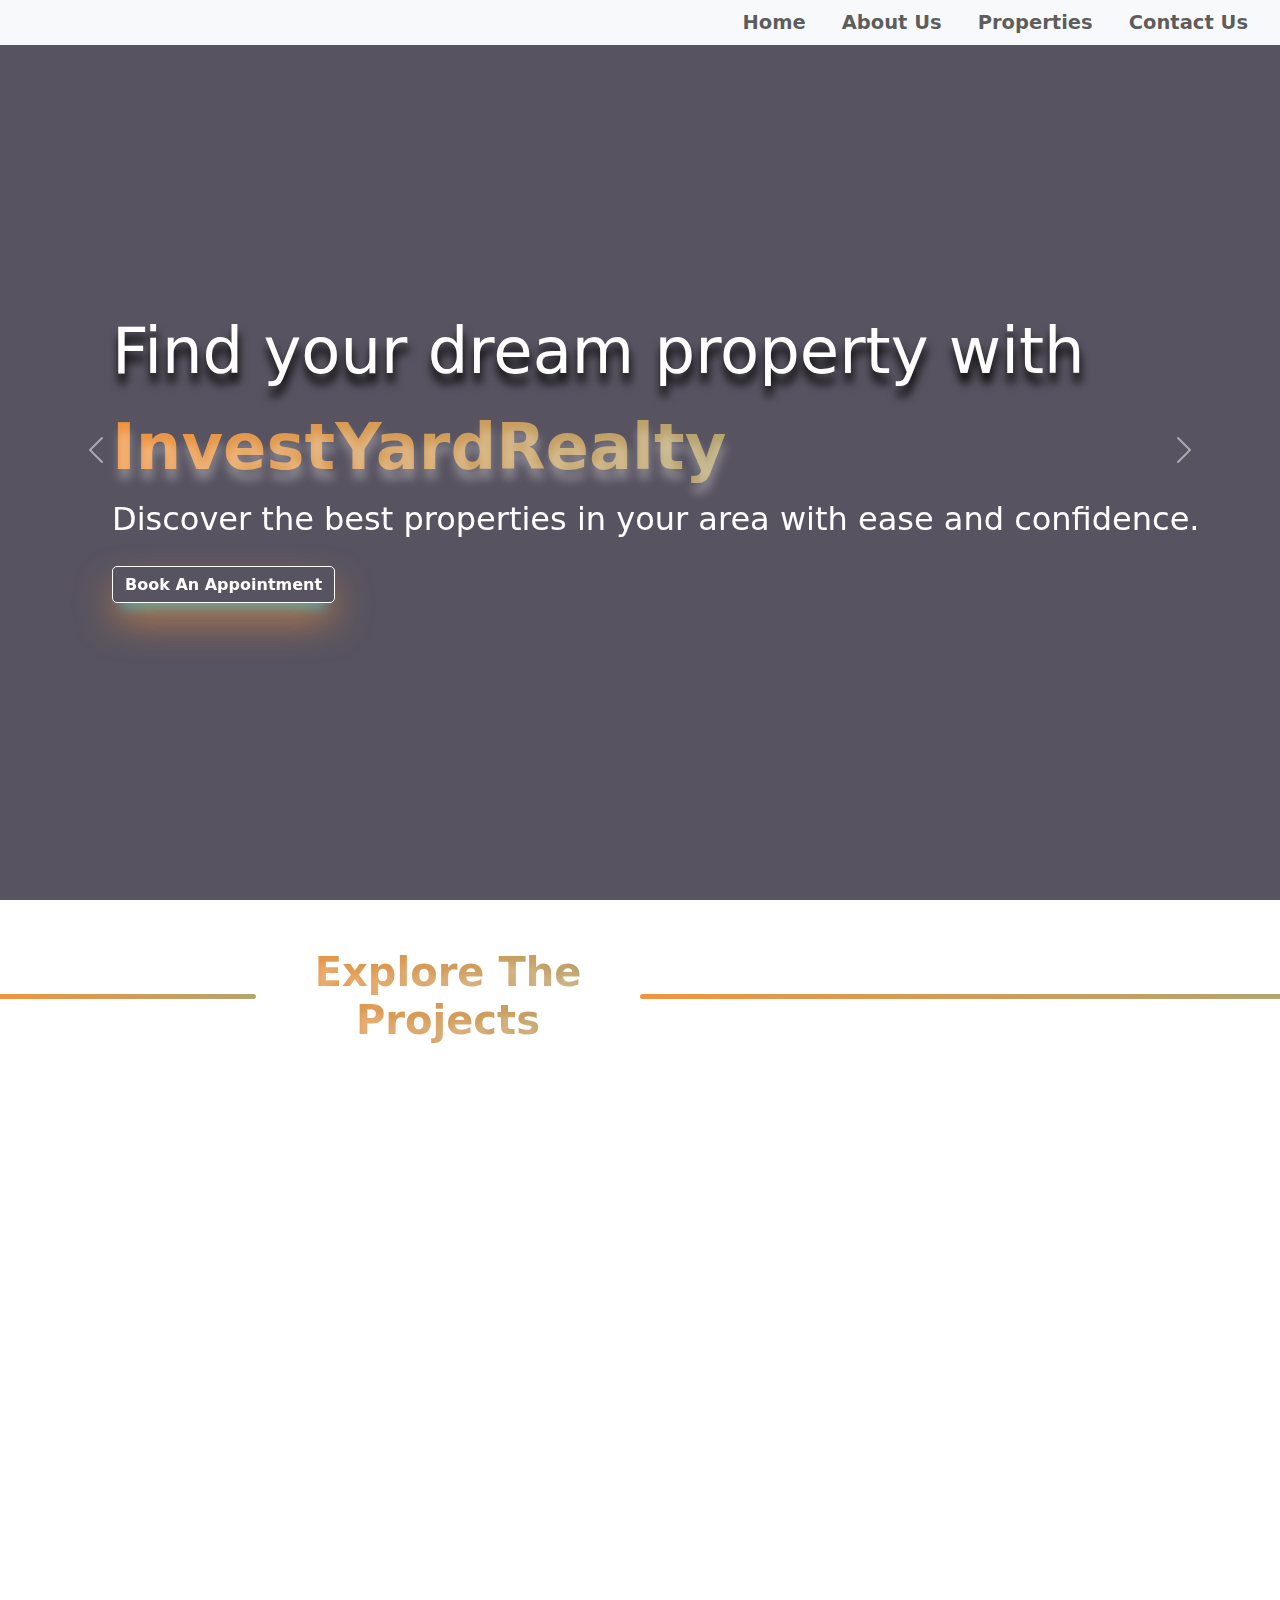
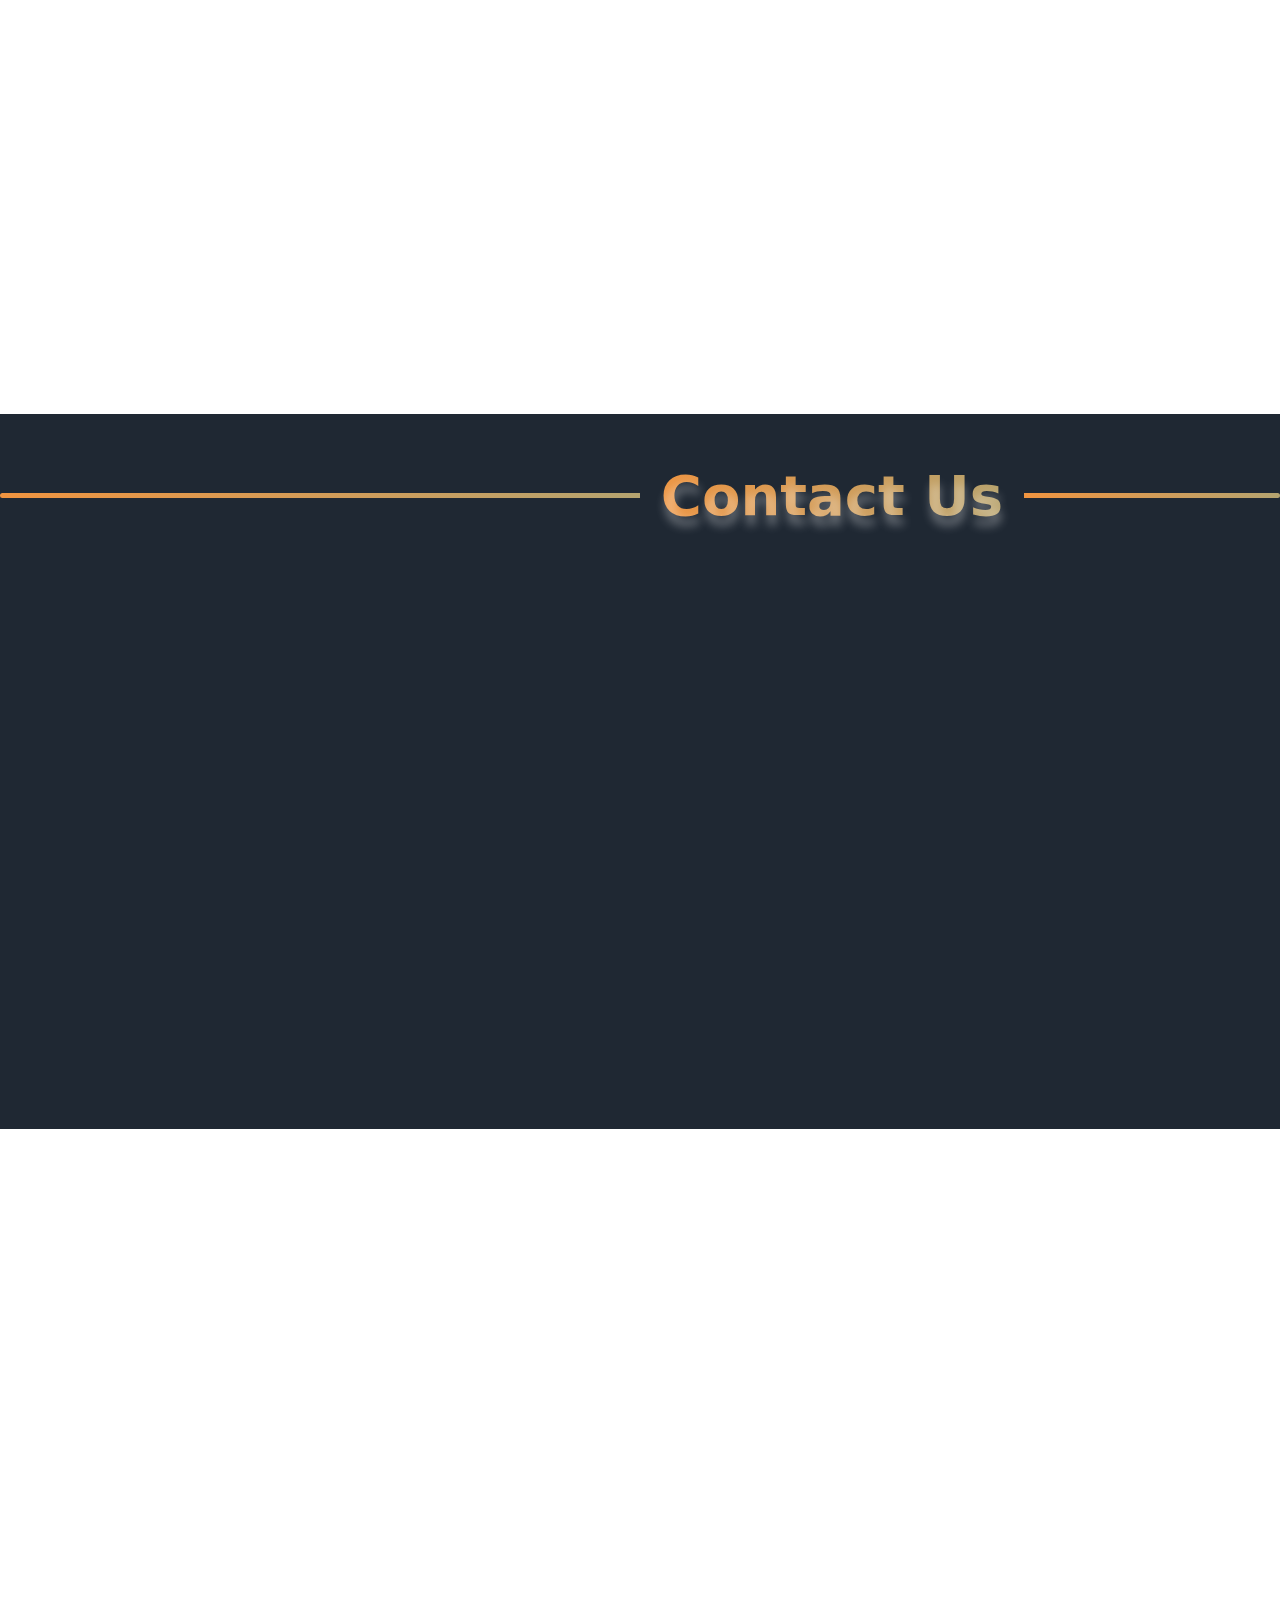
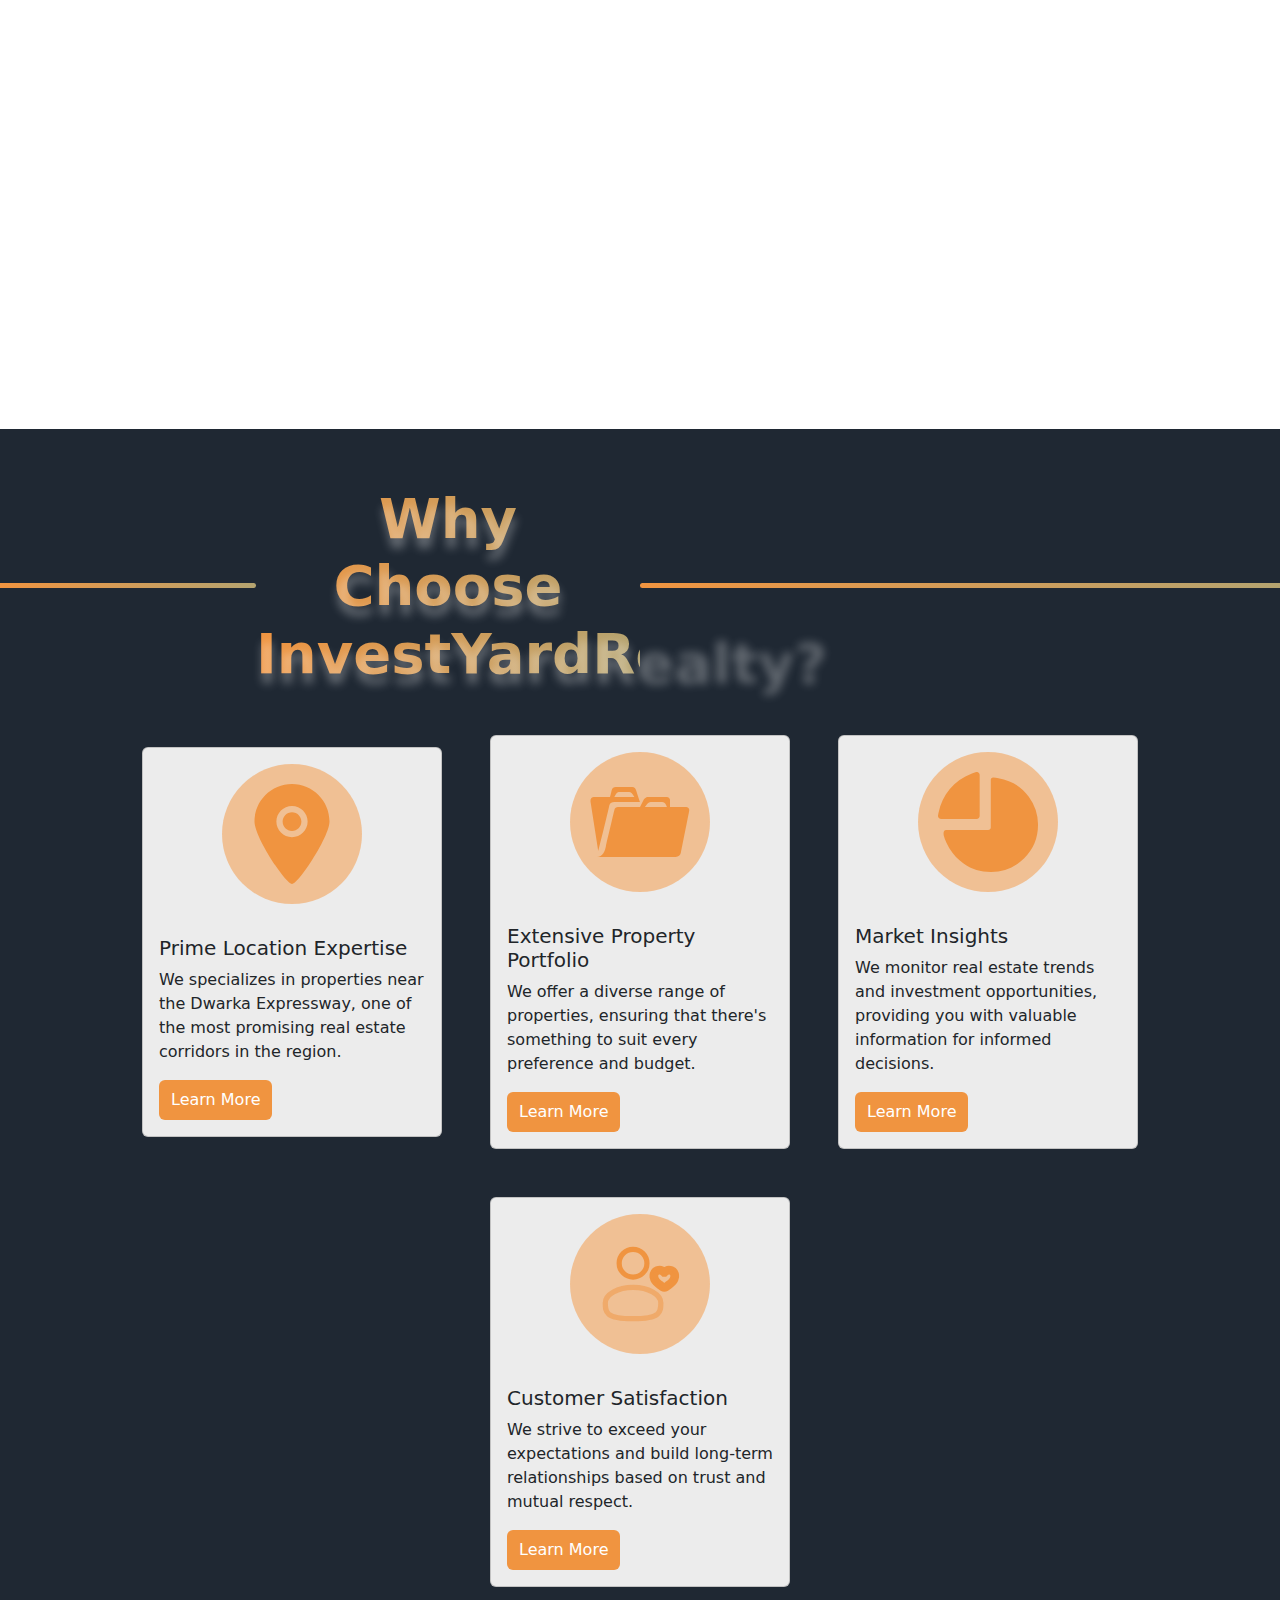
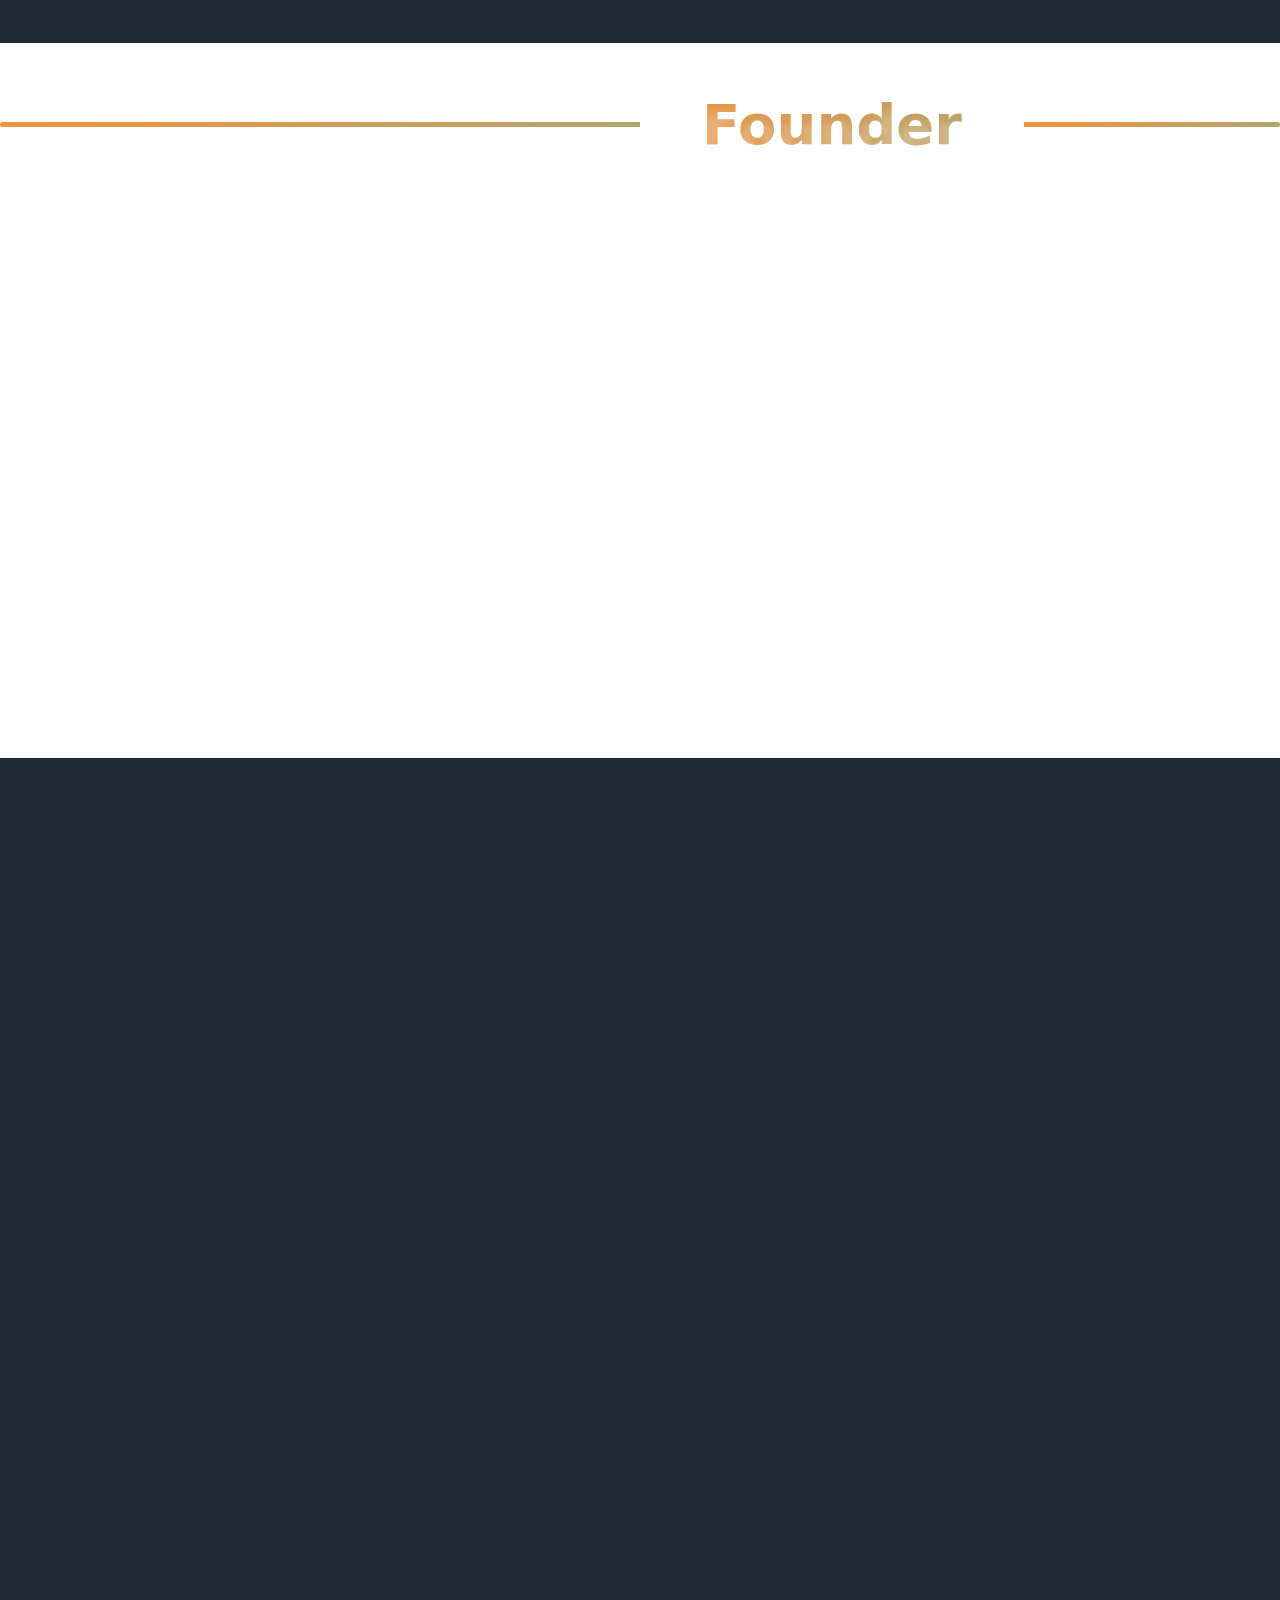
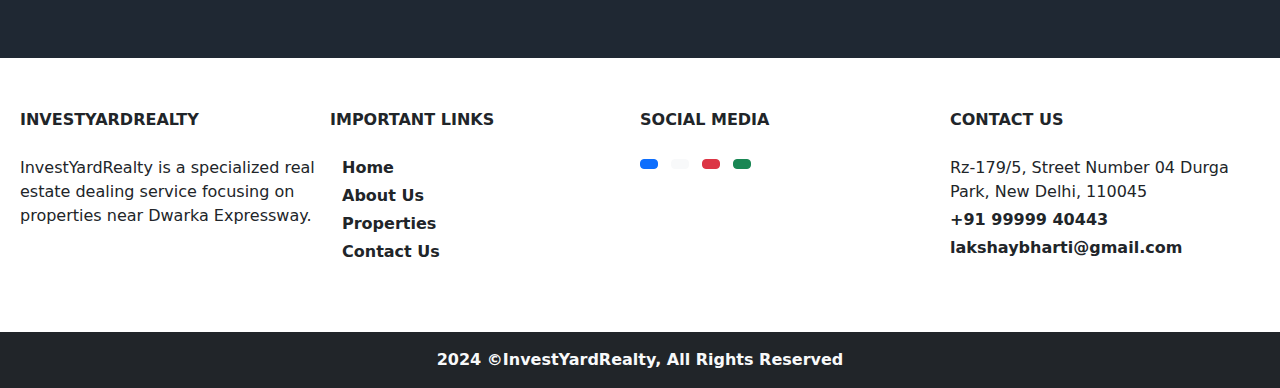
==== commit 00704361: "Update index.html" ====
--- a/index.html
+++ b/index.html
@@ -20,6 +20,51 @@
 </head>
 
 <body>
+ <div class="modal fade" id="formModal" tabindex="-1" aria-labelledby="formModalLabel" aria-hidden="true">
+    <div class="modal-dialog">
+      <div class="modal-content">
+        <div class="modal-header">
+          <h5 class="modal-title display-5 fw-medium text-center" id="formModalLabel">Fill Your Query</h5>
+          <button type="button" class="btn-close" data-bs-dismiss="modal" aria-label="Close"></button>
+        </div>
+        <div class="modal-body pb-0 px-0">
+          <div class="container-fluid">
+            <form action="">
+              <div class="mb-3">
+                <label for="name" class="form-label">Name</label>
+                <input type="text" class="form-control" required id="name" placeholder="Enter your name">
+              </div>
+              <div class="mb-3">
+                <label for="email" class="form-label">Email address</label>
+                <input type="email" class="form-control" required id="email" placeholder="Enter your email">
+              </div>
+              <div class="mb-3">
+                <label for="email" class="form-label">Mobile Number</label>
+                <input type="email" class="form-control" required id="email" placeholder="Enter your mobile number">
+              </div>
+              <div class="mb-3">
+                <label for="message" class="form-label">Message</label>
+                <textarea class="form-control" id="message" required rows="3" placeholder="Enter your message"></textarea>
+              </div>
+              <div class=" container-fluid d-flex gap-2 py-2 justify-content-end">
+                <button type="button" class="btn btn-secondary" data-bs-dismiss="modal">Close</button>
+                <div class="modal-button">
+                  <button type="submit" class="btn  text-light">Submit</button>
+                </div>
+                
+              </div>
+              
+            </form>
+          </div>
+          <div class="modal-footer bg-primary px-0 pb-0">
+          </div>
+          <!-- Form -->
+          
+        </div>
+        
+      </div>
+    </div>
+  </div>
   <header class="position-relative">
     <nav id="NavBar" class="navbar navbar-expand-lg p-0 z-3 w-100">
       <div class="container-fluid px-1 w-100 bg-light">
@@ -68,7 +113,7 @@
                   Discover the best properties in your area with ease and confidence.
                 </div>
                 <div class="contact-btn ">
-                  <a href="" class="button z-3 fw-bolder">Book An Appointment</a>
+                  <a href="" class="button z-3 fw-bolder" data-bs-toggle="modal" data-bs-target="#formModal">Book An Appointment</a>
                 </div>
               </div>
             </div>
@@ -85,7 +130,7 @@
                   Explore a curated selection of premium properties in the most sought-after locations.
                 </div>
                 <div class="contact-btn ">
-                  <a href="" class="button z-3 fw-bolder">Properties</a>
+                  <a href="" class="button z-3 fw-bolder" data-bs-toggle="modal" data-bs-target="#formModal">Properties</a>
                 </div>
               </div>
             </div>
@@ -102,7 +147,7 @@
                   Benefit from our deep local knowledge and personalized service. We help you find the perfect investment.
                 </div>
                 <div class="contact-btn ">
-                  <a href="" class="button z-3 fw-bolder">Know More</a>
+                  <a href="" class="button z-3 fw-bolder" data-bs-toggle="modal" data-bs-target="#formModal">Know More</a>
                 </div>
               </div>
             </div>
@@ -145,7 +190,7 @@
                   Sector 79, Gurugram
                 </div>
                 <div class="contact mt-4">
-                  <a class="fw-medium fs-6" href="contact.html">Know Price</a>
+                  <a class="fw-medium fs-6" href=""  data-bs-toggle="modal" data-bs-target="#formModal">Know Price</a>
                 </div>
               </div>
             </div>
@@ -162,7 +207,7 @@
                   Dwarka Expressway, Gurugram
                 </div>
                 <div class="contact mt-4">
-                  <a class="fw-medium fs-6" href="contact.html">Know Price</a>
+                  <a class="fw-medium fs-6" href=""  data-bs-toggle="modal" data-bs-target="#formModal">Know Price</a>
                 </div>
               </div>
             </div>
@@ -179,7 +224,7 @@
                   Sector 77, Gurugram
                 </div>
                 <div class="contact mt-4">
-                  <a class="fw-medium fs-6" href="contact.html">Know Price</a>
+                  <a class="fw-medium fs-6" href=""  data-bs-toggle="modal" data-bs-target="#formModal">Know Price</a>
                 </div>
               </div>
             </div>
@@ -196,7 +241,7 @@
                   Sector 93, Gurugram
                 </div>
                 <div class="contact mt-4">
-                  <a class="fw-medium fs-6" href="contact.html">Know Price</a>
+                  <a class="fw-medium fs-6" href="" data-bs-toggle="modal" data-bs-target="#formModal">Know Price</a>
                 </div>
               </div>
             </div>
@@ -213,7 +258,7 @@
                   Sector 85, Gurugram
                 </div>
                 <div class="contact mt-4">
-                  <a class="fw-medium fs-6" href="contact.html">Know Price</a>
+                  <a class="fw-medium fs-6" href="" data-bs-toggle="modal" data-bs-target="#formModal">Know Price</a>
                 </div>
               </div>
             </div>
@@ -230,7 +275,7 @@
                   Sector 106, Gurugram
                 </div>
                 <div class="contact mt-4">
-                  <a class="fw-medium fs-6" href="contact.html">Know Price</a>
+                  <a class="fw-medium fs-6" href="" data-bs-toggle="modal" data-bs-target="#formModal">Know Price</a>
                 </div>
               </div>
             </div>
@@ -304,7 +349,7 @@
       </div>
       <div class="text">
         <div class="display-1 main-heading gradient revealY ">
-          Luxery Properties
+          Luxury Properties
         </div>
         <div class="display-3 sub-heading revealY">
           Near Dwarka Expressway
--- a/assests/styles/style.css
+++ b/assests/styles/style.css
@@ -0,0 +1,898 @@
+.ubuntu-light {
+  font-family: "Ubuntu", sans-serif;
+  font-weight: 300;
+  font-style: normal;
+}
+
+.ubuntu-light-italic {
+  font-family: "Ubuntu", sans-serif;
+  font-weight: 300;
+  font-style: italic;
+}
+
+.ubuntu-regular {
+  font-family: "Ubuntu", sans-serif;
+  font-weight: 400;
+  font-style: normal;
+}
+
+.ubuntu-regular-italic {
+  font-family: "Ubuntu", sans-serif;
+  font-weight: 400;
+  font-style: italic;
+}
+
+.ubuntu-medium {
+  font-family: "Ubuntu", sans-serif;
+  font-weight: 500;
+  font-style: normal;
+}
+
+.ubuntu-medium-italic {
+  font-family: "Ubuntu", sans-serif;
+  font-weight: 500;
+  font-style: italic;
+}
+.ubuntu-bold {
+  font-family: "Ubuntu", sans-serif;
+  font-weight: 700;
+  font-style: normal;
+}
+.ubuntu-bold {
+  font-family: "Ubuntu", sans-serif;
+  font-weight: 700;
+  font-style: normal;
+}
+
+.ubuntu-bold-italic {
+  font-family: "Ubuntu", sans-serif;
+  font-weight: 700;
+  font-style: italic;
+}
+
+html,
+body {
+  overflow-x: hidden;
+  background: #ffffff !important;
+  scroll-behavior: smooth;
+}
+* {
+  box-sizing: border-box;
+}
+.bg-first {
+  background-color: #1f2833;
+}
+.contact-btn a {
+  border-radius: 5px;
+  border: 1px solid #ffffff;
+  color: #ffffff;
+  padding: 8px 12px;
+  text-decoration: none;
+}
+.contact-btn a:hover {
+  background: #f09440; /* fallback for old browsers */
+  background: -webkit-linear-gradient(
+    to right,
+    #f09440,
+    #00d2ff
+  ); /* Chrome 10-25, Safari 5.1-6 */
+  background: linear-gradient(
+    to right,
+    #f09440,
+    #00d2ff
+  ); /* W3C, IE 10+/ Edge, Firefox 16+, Chrome 26+, Opera 12+, Safari 7+ */
+  animation: gradient 3s ease infinite;
+  background-size: 400% 400%;
+  box-shadow: #f09540c0 0px 13px 27px -5px, #00d0ffb6 0px 8px 16px -8px;
+}
+nav{
+  position: fixed !important;     
+  height: auto;
+  padding-top: 40px !important;
+  background-color: rgba(255, 255, 255) !important;
+  color: #ffffff !important;
+}
+.sticky{
+    top: 0%;
+    height: 110px !important;
+    transition: all 0.9s ease-in-out;
+    background-color: #ffffff !important;
+    width: 100%;
+    padding-top: 0 !important;
+    box-shadow: #f09540c0 0px 5px 6px -2.5px, #00d0ffb6 0px 4px 8px -4px;
+}
+.nav-link {
+  /* color: #ffffff !important; */
+  font-size: 1.22rem !important;
+  font-weight: 600 !important;
+  margin-right: 20px;
+  padding: 4px 8px;
+  position: relative;
+}
+.nav-link::after {
+  transition: 0.2s;
+  content: "";
+  border-radius: 5px;
+  height: 3px;
+  width: 0%;
+  background: #ffffff;
+  position: absolute;
+  left: 0;
+  bottom: 2px;
+}
+.nav-link:hover {
+  background: #f09440; /* fallback for old browsers */
+  background: -webkit-linear-gradient(
+    to right,
+    #f09440,
+    #00d2ff
+  ); /* Chrome 10-25, Safari 5.1-6 */
+  background: linear-gradient(
+    to right,
+    #f09440,
+    #00d2ff
+  ); /* W3C, IE 10+/ Edge, Firefox 16+, Chrome 26+, Opera 12+, Safari 7+ */
+  animation: gradient 4s ease infinite;
+  background-size: 400% 400%;
+  border-radius: 5px;
+  color: #ffffff !important;
+  font-weight: 500 !important;
+  box-shadow: #f09540c0 0px 19px 38px -4px, #00d0ffb6 0px 15px 12px -10px;
+}
+.nav-link:hover::after {
+  width: 100%;
+}
+.logo {
+  margin-top: 10px;
+  margin-left: 20px;
+  height: 100px !important;
+  scale: 1.5;
+}
+
+/* hero section */
+.hero-section {
+  height: 100vh;
+}
+.carousel-item img {
+  object-fit: cover;
+  height: 100vh;
+}
+.overlay {
+  position: absolute;
+  top: 0;
+  left: 0;
+  width: 100%;
+  height: 100%;
+  display: flex;
+  align-items: center;
+  justify-content: center;
+  background-color: rgba(15, 10, 28, 0.7); /* Black color with 50% opacity */
+  backdrop-filter: blur(4px); /* Apply blur effect */
+  -webkit-backdrop-filter: blur(10px); /* Safari support */
+}
+.other{
+    background-color: rgba(0, 0, 0, 0.6) !important;
+}
+.hero-head {
+  margin-left: 10% !important;
+  display: flex;
+  z-index: 3 !important;
+  align-items: baseline;
+  justify-content: center;
+}
+
+.main-hero-text {
+  color: #ffffff;
+  text-shadow: 1px 10px 10px rgba(0, 0, 0);
+  font-size: 4em;
+  font-weight: 500;
+}
+.sub-hero-text {
+  font-size: 2em;
+  color: #ffffff;
+}
+.left{
+  position: absolute;
+  left: 0 !important;
+  z-index:0 !important;
+  justify-content: start;
+}
+.contact-btn {
+  margin-left: 30px !important;
+  margin-top: 30px !important;
+  
+}
+.contact-btn a {
+  /* margin-left: 60px !important; */
+  z-index: 3 !important;
+  box-shadow: #f09540c0 0px 19px 38px -4px, #00d0ffb6 0px 15px 12px -10px;
+}
+.properties-wrapper .card{
+  max-width: 340px;
+}
+.properties-wrapper .property-image {
+  overflow: hidden;
+  /* min-width:300px; */
+  width: auto;
+  height: 250px;
+}
+.properties-wrapper .property-image img{
+  width: 100%;
+  height: 100%;
+  object-fit: cover;
+  border-radius: 5px 5px 0 0;
+}
+
+.properties-wrapper .card:hover img{
+  transform: scale(1.15 ) ;
+  
+  transition: transform 0.3s ease-in-out;
+}
+.properties-wrapper .rating{
+  text-align: right;
+  padding-right: 5px !important;
+  &i{
+    color: #f09440 !important;
+  }
+
+}
+.card .contact a{
+  text-decoration: none;
+  border-radius: 5px;
+  color: #ffffff;
+  padding: 8px 12px;
+  background: #f09440; /* fallback for old browsers */
+  background: -webkit-linear-gradient(
+    to right,
+    #f09440,
+    #00d2ff
+  ); /* Chrome 10-25, Safari 5.1-6 */
+  background: linear-gradient(
+    to right,
+    #f09440,
+    #00d2ff
+  ); /* W3C, IE 10+/ Edge, Firefox 16+, Chrome 26+, Opera 12+, Safari 7+ */
+  animation: gradient 4s ease infinite;
+  background-size: 400% 400%;
+}
+.modal-button button{
+  border: none;
+  padding: 0px 12px;
+  text-decoration: none;
+  border-radius: 5px;
+  color: #ffffff;
+  padding: 8px 12px;
+  background: #f09440; /* fallback for old browsers */
+  background: -webkit-linear-gradient(
+    to right,
+    #f09440,
+    #00d2ff
+  ); /* Chrome 10-25, Safari 5.1-6 */
+  background: linear-gradient(
+    to right,
+    #f09440,
+    #00d2ff
+  ); /* W3C, IE 10+/ Edge, Firefox 16+, Chrome 26+, Opera 12+, Safari 7+ */
+  animation: gradient 4s ease infinite;
+  background-size: 400% 400%;
+}
+.contact-form {
+  background: #1f2833;
+}
+.our-mission{
+  background: #ffffff;
+}
+.contact-container {
+  display: flex;
+  align-items: center;
+  justify-content: center;
+}
+.bird-container {
+  /* margin-top: 100px;  */
+  display: flex;
+  align-items: center;
+  justify-content: center;
+}
+.svg-container {
+  position: relative;
+  width: 100%;
+  max-width: 600px;
+  margin: auto;
+}
+.founder{
+  height: auto !important;
+}
+.founder-container{
+  position: relative;
+  width: 100%;
+  max-width: 600px;
+  margin: auto;
+}
+.polygonal-bird {
+  position: relative;
+  width: 100%;
+  max-width: 500px;
+  margin: auto;
+}
+.founder-container svg {
+  width: 100%;
+  height: auto;
+}
+.svg-container svg {
+  width: 100%;
+  height: auto;
+}
+.shape {
+  max-width: 600px;
+}
+.image-shape{
+  max-width: 600px;
+}
+.form-container{
+  position: absolute;
+  top: 50%;
+  left: 50%;
+  transform: translate(-50%, -50%);
+  width: 50%;
+  z-index: 1;
+}
+.staff-container{
+  position: absolute;
+  top: 50%;
+  left: 50%;
+  transform: translate(-50%, -50%);
+  width: 100%;
+  z-index: 1;
+}
+.founder-image{
+  position: absolute;
+  top: 50%;
+  left: 50%;
+  transform: translate(-50%, -50%);
+  width: 50%;
+  z-index: 1;
+}
+.founder-image img{
+  width: 100%;
+  border-radius: 50%;
+}
+.staff-container img{
+  width: 100%;
+  height: auto;
+}
+.img-container{
+  /* position: absolute; */
+  /* top: 50%;
+  left: 50%;
+  transform: translate(-50%, -50%); */
+  z-index: 1;
+  width: 100%;
+}
+.img-container img{
+  width: 100%;
+  height: auto;
+}
+.form-container input {
+  background: rgba(255, 255, 255, 0.151);
+  color: #ffffff;
+}
+.form-container label {
+  color: #ffffff;
+}
+.form-container button {
+  font-weight: bold;
+}
+.form-container button:hover {
+  background: #f09440; /* fallback for old browsers */
+  background: -webkit-linear-gradient(
+    to right,
+    #f09440,
+    #00d2ff
+  ); /* Chrome 10-25, Safari 5.1-6 */
+  background: linear-gradient(
+    to right,
+    #f09440,
+    #00d2ff
+  ); /* W3C, IE 10+/ Edge, Firefox 16+, Chrome 26+, Opera 12+, Safari 7+ */
+  animation: gradient 4s ease infinite;
+  background-size: 400% 400%;
+}
+.lux-properties {
+  min-height: 100vh;
+  background: #ffffff;
+}
+.lux-wrapper {
+  display: flex;
+  align-items: center;
+  justify-content: space-around;
+}
+.rectangle {
+  margin: 50px 0 0 50px !important;
+  width: 500px;
+  height: 500px;
+  position: relative;
+  background: #f09440;
+}
+.rectangle img {
+  object-fit: cover;
+  width: 100%;
+  /* max-width: 600px;*/
+  height: 100%;
+  position: absolute;
+  top: -30px;
+  left: 30px;
+}
+
+.rectangle img:hover {
+  transition: scale 0.2s;
+  scale: 0.98;
+  border: 5px solid #f09440;
+}
+.text {
+  margin-left: 5% !important;
+}
+.text .main-heading {
+  font-weight: 500;
+}
+.text .sub-heading {
+  /* color: #ffffff; */
+  font-weight: 500;
+}
+.why-choose-section {
+  background: #1f2833 !important;
+}
+.bg-main{
+  color: #ffffff;
+  padding: 8px 12px;
+  background: #f09440; /* fallback for old browsers */
+  
+}
+.bg-main:hover{
+  background: -webkit-linear-gradient(
+    to right,
+    #f09440,
+    #00d2ff
+  ); /* Chrome 10-25, Safari 5.1-6 */
+  background: linear-gradient(
+    to right,
+    #f09440,
+    #00d2ff
+  ); /* W3C, IE 10+/ Edge, Firefox 16+, Chrome 26+, Opera 12+, Safari 7+ */
+  animation: gradient 4s ease infinite;
+  background-size: 400% 400%;
+}
+.line-left {
+  border-radius: 0 5px 5px 0;
+  height: 5px;
+  width: 20%;
+  background: #f09440; /* fallback for old browsers */
+  background: -webkit-linear-gradient(
+    to right,
+    #f09440,
+    #00d2ff
+  ); /* Chrome 10-25, Safari 5.1-6 */
+  background: linear-gradient(
+    to right,
+    #f09440,
+    #00d2ff
+  ); /* W3C, IE 10+/ Edge, Firefox 16+, Chrome 26+, Opera 12+, Safari 7+ */
+  animation: gradient 4s ease infinite;
+  background-size: 400% 400%;
+}
+.heading {
+  width: 30%;
+}
+.line-right {
+  height: 5px;
+  border-radius: 5px 0 0 5px;
+  width: 50%;
+  background: #f09440; /* fallback for old browsers */
+  background: -webkit-linear-gradient(
+    to right,
+    #f09440,
+    #00d2ff
+  ); /* Chrome 10-25, Safari 5.1-6 */
+  background: linear-gradient(
+    to right,
+    #f09440,
+    #00d2ff
+  ); /* W3C, IE 10+/ Edge, Firefox 16+, Chrome 26+, Opera 12+, Safari 7+ */
+  animation: gradient 4s ease infinite;
+  background-size: 400% 400%;
+}
+
+.why-choose-section .card {
+  background: #ececec !important;
+  width: 300px !important;
+}
+.why-choose-section .card:hover {
+  transition: all 0.3s;
+  box-shadow: #f09540c0 0px 19px 38px -4px, #00d0ffb6 0px 15px 12px;
+}
+.why-choose-section .card:hover .icon svg {
+  transition: all 0.4s;
+  scale: 1.3;
+}
+.icon {
+  border-radius: 50%;
+  background: #f58b2872;
+  padding: 20px;
+}
+
+/* footer */
+.footer {
+  background: #ffffff !important;
+  /* min-height: 100vh !important; */
+}
+.footer-logo {
+  height: 200px;
+  margin-bottom: 50px;
+}
+.footer-container {
+  margin: 0 10px !important;
+  padding: 0 10px !important;
+  margin-top: 30px;
+  height: auto !important;
+}
+
+.footer-item {
+  padding: 0 !important;
+  min-height: 200px !important;
+  font-size: 16px !important;
+}
+/* footer */
+
+.gradient {
+  font-size: 1em;
+  text-shadow: 1px 10px 10px rgba(255, 255, 255, 0.3);
+  font-weight: 700;
+  background: #f09440; /* fallback for old browsers */
+  background: -webkit-linear-gradient(
+    to right,
+    #f09440,
+    #00d2ff
+  ); /* Chrome 10-25, Safari 5.1-6 */
+  background: linear-gradient(
+    to right,
+    #f09440,
+    #00d2ff
+  ); /* W3C, IE 10+/ Edge, Firefox 16+, Chrome 26+, Opera 12+, Safari 7+ */
+  -webkit-background-clip: text;
+  -webkit-text-fill-color: transparent;
+  background-clip: text;
+  color: transparent;
+  transition: animation 3s linear;
+  animation: gradient 4s ease infinite;
+  background-size: 400% 400%;
+}
+
+/* Animations */
+@keyframes gradient {
+  0% {
+    background-position: 0% 50%;
+  }
+
+  50% {
+    background-position: 100% 50%;
+  }
+
+  100% {
+    background-position: 0% 50%;
+  }
+}
+
+
+
+/* 
+Contact Page
+*/
+.hero-section-other{
+    background: url('../images/building-7214070\ \(1\).jpg') ;
+    background-size: cover;
+    background-position: 50% 50%;
+    height: 70vh;
+}
+
+
+.breadcrumb-item{
+    padding: 6px 8px;
+    
+}
+.main-contact-heading {
+    display: flex;
+    justify-content: center;
+    align-items: center;
+}
+.main-contact-heading span{
+    padding: 0 10px;
+    letter-spacing: 2px;
+    color: #00d2ff;
+}
+
+.main-contact button:hover{
+    background: -webkit-linear-gradient(
+    to right,
+    #f09440,
+    #00d2ff
+  ); /* Chrome 10-25, Safari 5.1-6 */
+  color: #ffffff !important;
+  border: none;
+  background: linear-gradient(
+    to right,
+    #f09440,
+    #00d2ff
+  ); /* W3C, IE 10+/ Edge, Firefox 16+, Chrome 26+, Opera 12+, Safari 7+ */
+  animation: gradient 4s ease infinite;
+  background-size: 400% 400%;
+}
+.cards{
+    color: #ffffff;
+    padding: 0 5px;
+}
+.cards1{
+    background: linear-gradient(135deg, gray, black);
+    border: 1px solid gray !important;
+}
+.cards2{
+    border: 1px solid gray;
+}
+
+
+.map {
+  min-height: 100vh;
+  background: #1f2833;
+}
+.map-wrapper {
+  display: flex;
+  align-items: center;
+  justify-content: space-around;
+}
+.rectangleMap {
+  margin: 50px 0 0 50px !important;
+  max-width: 450px;
+  width: 100%;
+  height: 450px;
+  position: relative;
+  background: #f09440;
+}
+.rectangleMap div {
+  object-fit: cover;
+  width: 100%;
+  /* max-width: 600px;*/
+  height: 100%;
+  position: absolute;
+  top: -30px;
+  left: 30px;
+}
+
+.rectangle div:hover {
+  transition: scale 0.2s;
+  scale: 0.98;
+  border: 5px solid #f09440;
+}
+/* responsive */
+@media only screen and (max-width: 768px) {
+  nav {
+    height: auto !important;
+  }
+  .nav-link{
+    margin-right:0 ;
+  }
+  .hero-section{
+    height: 70vh;
+  }
+  .overlay {
+    margin-top: 60px;
+  }
+  .carousel-item img{
+    height: 70vh;
+  }
+  .hero-head {
+    margin-left: 5px !important;
+    margin-top: 50% !important;
+    text-align: center;
+    align-items: center;
+  }
+  .main-hero-text {
+    text-align: center;
+    font-size: 20px;
+  }
+  .main-hero-text span {
+    font-size: 28px;
+  }
+  .sub-hero-text {
+    font-size: 16px;
+  }
+  .contact-btn {
+    display: flex;
+    align-items: center;
+    justify-content: center;
+    margin-left: 0 !important;
+    margin-top: 30px !important;
+  }
+  .contact-container {
+    height: 550px;
+    flex-direction: column;
+    justify-content: space-around;
+  }
+  .founder .contact-container{
+    height: auto;
+    padding-bottom: 20px;
+  }
+  .bird-container{
+    height: 550px;
+    flex-direction: column;
+    justify-content: space-around;
+  }
+  .properties-wrapper .property-image{
+    /* height: 250px; */
+  }
+  .contact-container .main-heading {
+    text-align: center;
+    margin-top: 15px;
+  }
+  .founder .contact-container .main-heading{
+    text-align: left ;
+  }
+  .founder .contact-container .sub-heading{
+    text-align: left;
+  }
+  .contact-container .sub-heading {
+    font-size: 14px !important;
+    text-align: center;
+    padding-top: 20px;
+  }
+  .svg-container {
+    background: #f09440;
+    padding: 15px 0;
+    border-radius: 10px;
+    margin: 10px 0 0 0 !important;
+  }
+  .founder-container{
+    background: #f09440;
+    padding: 15px 0;
+    border-radius: 10px;
+    margin: 10px 0 0 0 !important;
+  }
+  .founder-container{
+    position: relative;
+    top: 0;
+    left: 0;
+    transform: translate(-50%, -50%); 
+  }
+
+
+  .svg-container svg {
+    display: none;
+    background: #f09440;
+    padding: 10px;
+  }
+  .founder-container svg {
+    display: none;
+    background: #f09440;
+    padding: 10px;
+  }
+
+  .form-container {
+    position: relative;
+    width: 90%;
+    margin: 10px 0;
+  }
+  .founder-image{
+    position: relative;
+    width: 50%;
+    margin: 10px 0;
+  }
+  .founder-image img{
+    position: relative;
+  top: 100%;
+  left: 50%;
+  transform: translate(-50%, 50%); 
+  }
+  .img-container {
+    position: relative;
+    width: 90%;
+    margin: 10px 0;
+  }
+  .lux-wrapper {
+    flex-direction: column-reverse;
+    justify-content: space-around;
+    text-align: center;
+    margin-bottom: 40px !important;
+  }
+  .rectangle {
+    margin: 40px 0 0 0 !important;
+    position: relative;
+    height: 400px;
+  }
+  .rectangle img {
+    top: 0;
+    left: 0;
+    position: relative;
+  }
+  .text {
+    margin-left: 0% !important;
+  }
+
+  .line-left {
+    width: 50%;
+  }
+  .heading {
+    width: 100%;
+  }
+  .line-right {
+    width: 50%;
+  }
+  .map-wrapper {
+
+    flex-direction: column-reverse;
+    justify-content: space-around;
+    text-align: center;
+    margin-bottom: 40px !important;
+  }
+  .rectangleMap {
+    margin: 40px 0 0 0 !important;
+    position: relative;
+    height: 400px;
+  }
+  .rectangleMap div {
+    top: 0;
+    left: 0;
+    position: relative;
+  }
+  .footer {
+    background: #1f2833;
+    height: 100% !important;
+  }
+  .footer-overlay {
+    height: 100% !important;
+  }
+  .footer-container {
+    height: fit-content !important;
+    text-align: center;
+  }
+  .footer-item {
+    min-height: 200px;
+    font-size: 1em !important;
+  }
+}
+
+
+
+  
+  /* REVEAL ANIMATION */
+  .reveal {
+    position: relative;
+    transform: translateX(-200px);
+    opacity: 0;
+    transition: 1s all ease;
+  }
+  
+  .reveal.active {
+    transform: translateX(0);
+    opacity: 1;
+  }
+  
+  .revealY {
+    position: relative;
+    transform: translateX(200px);
+    opacity: 0;
+    transition: 1s all ease;
+  }
+  
+  .revealY.activeY {
+    transform: translateX(0);
+    opacity: 1;
+  }
+  
+  .revealZ {
+    position: relative;
+    transform: translateX(-200px) translateY(-200);
+    opacity: 0;
+    transition: 1s all ease;
+  }
+  
+  .revealZ.activeZ {
+    transform: translateX(0) translateY(0);
+    opacity: 1;
+  }
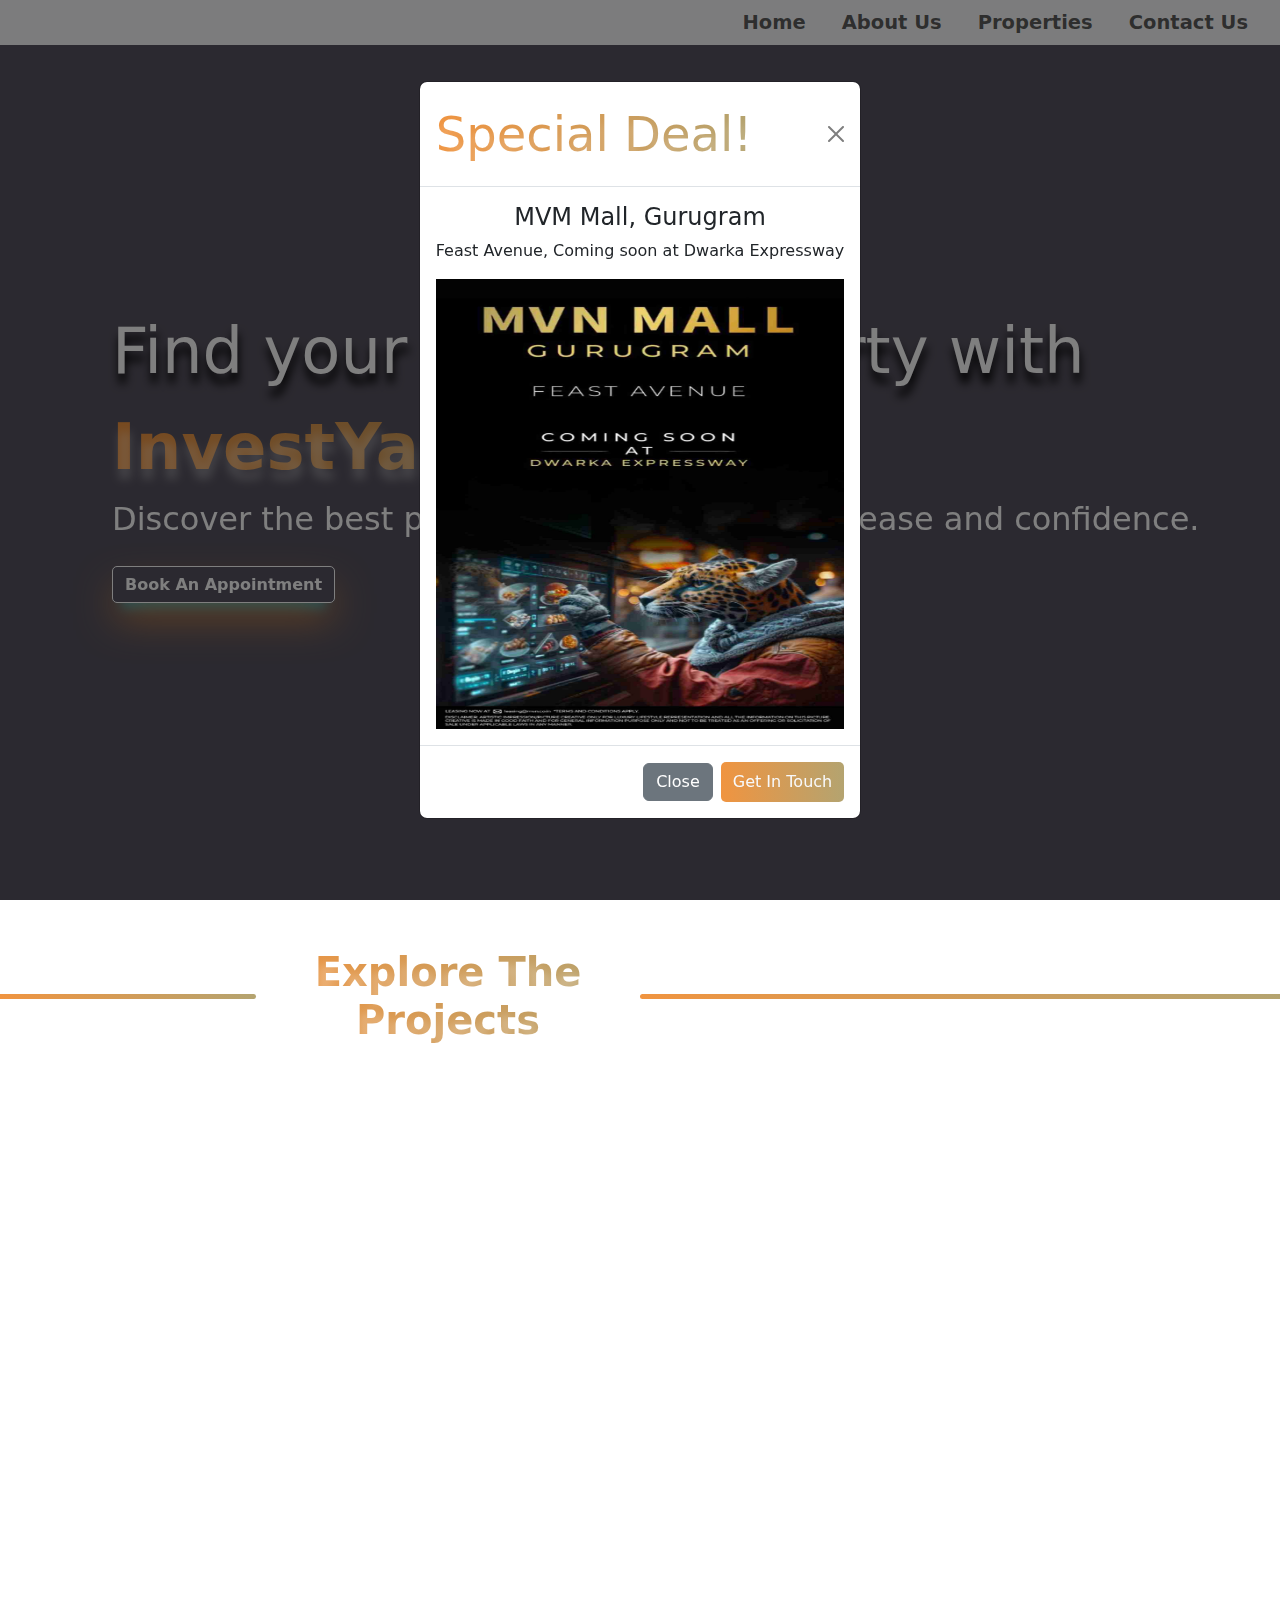
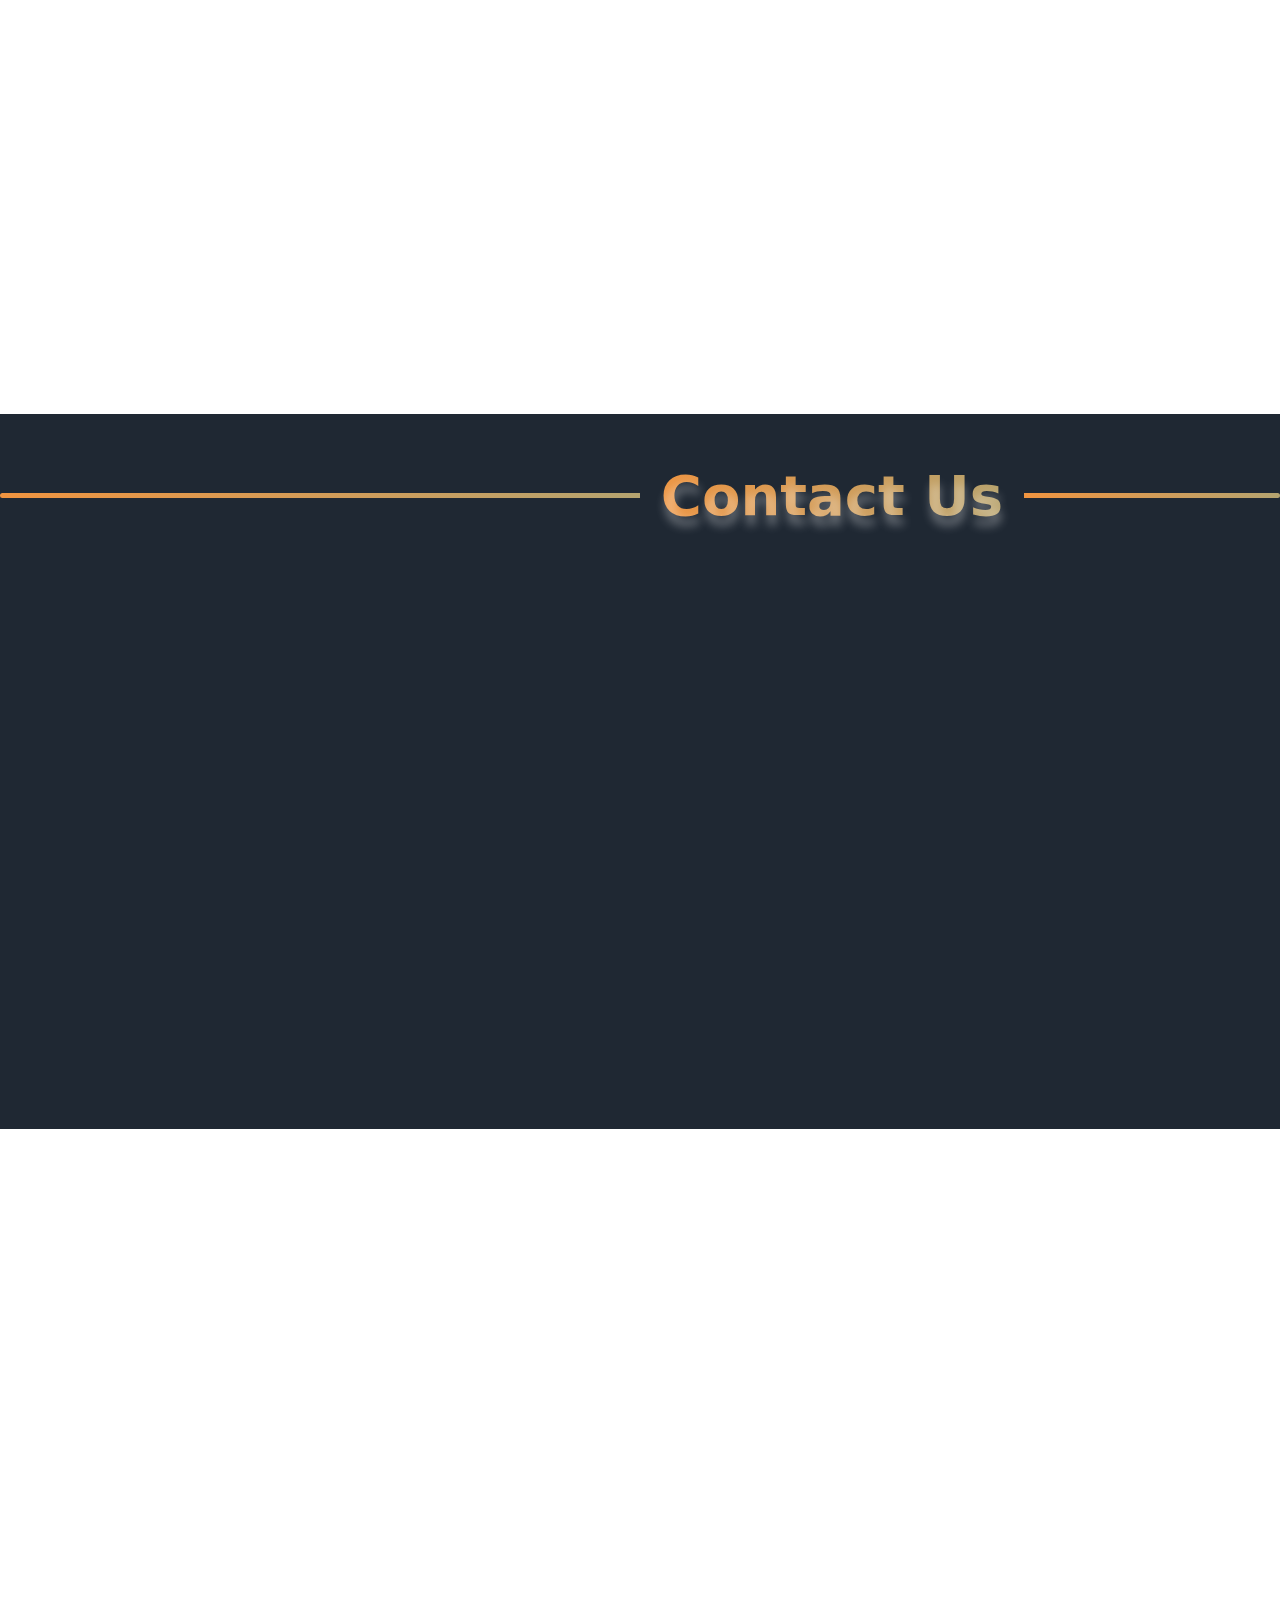
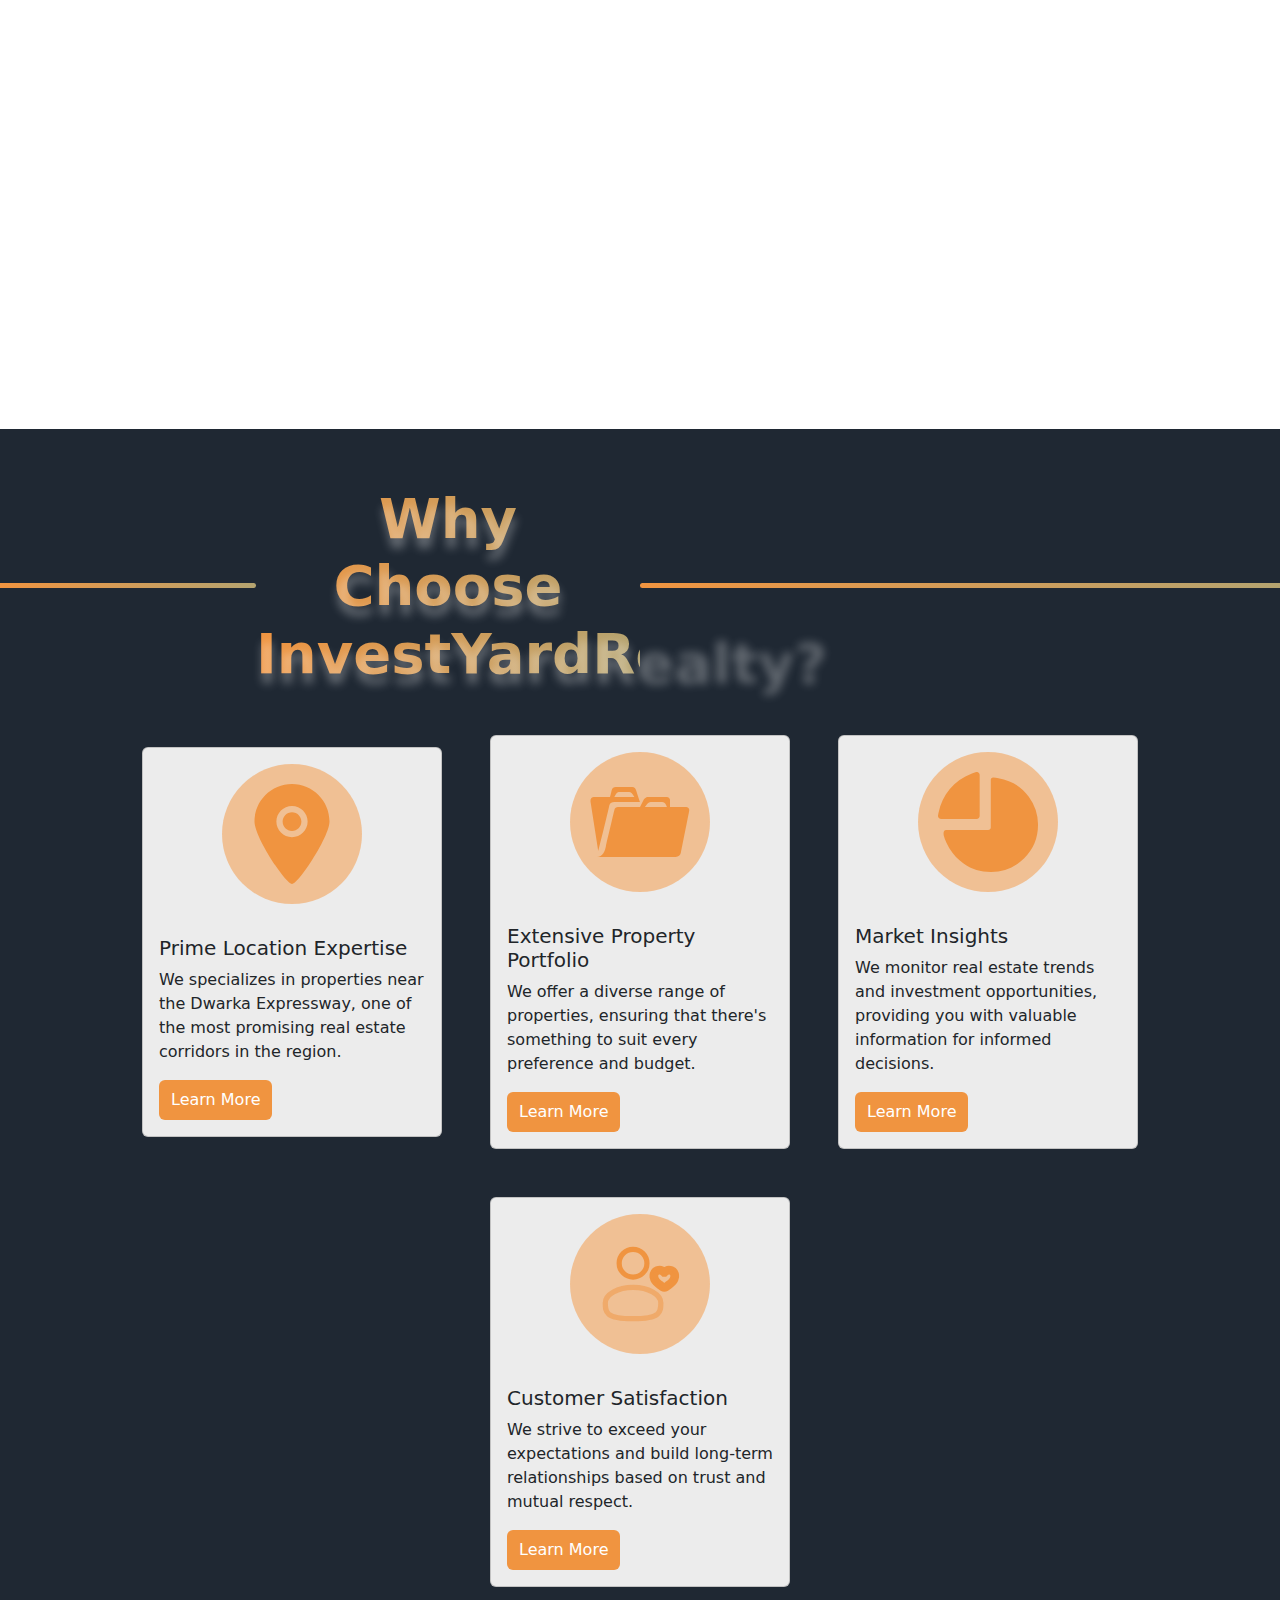
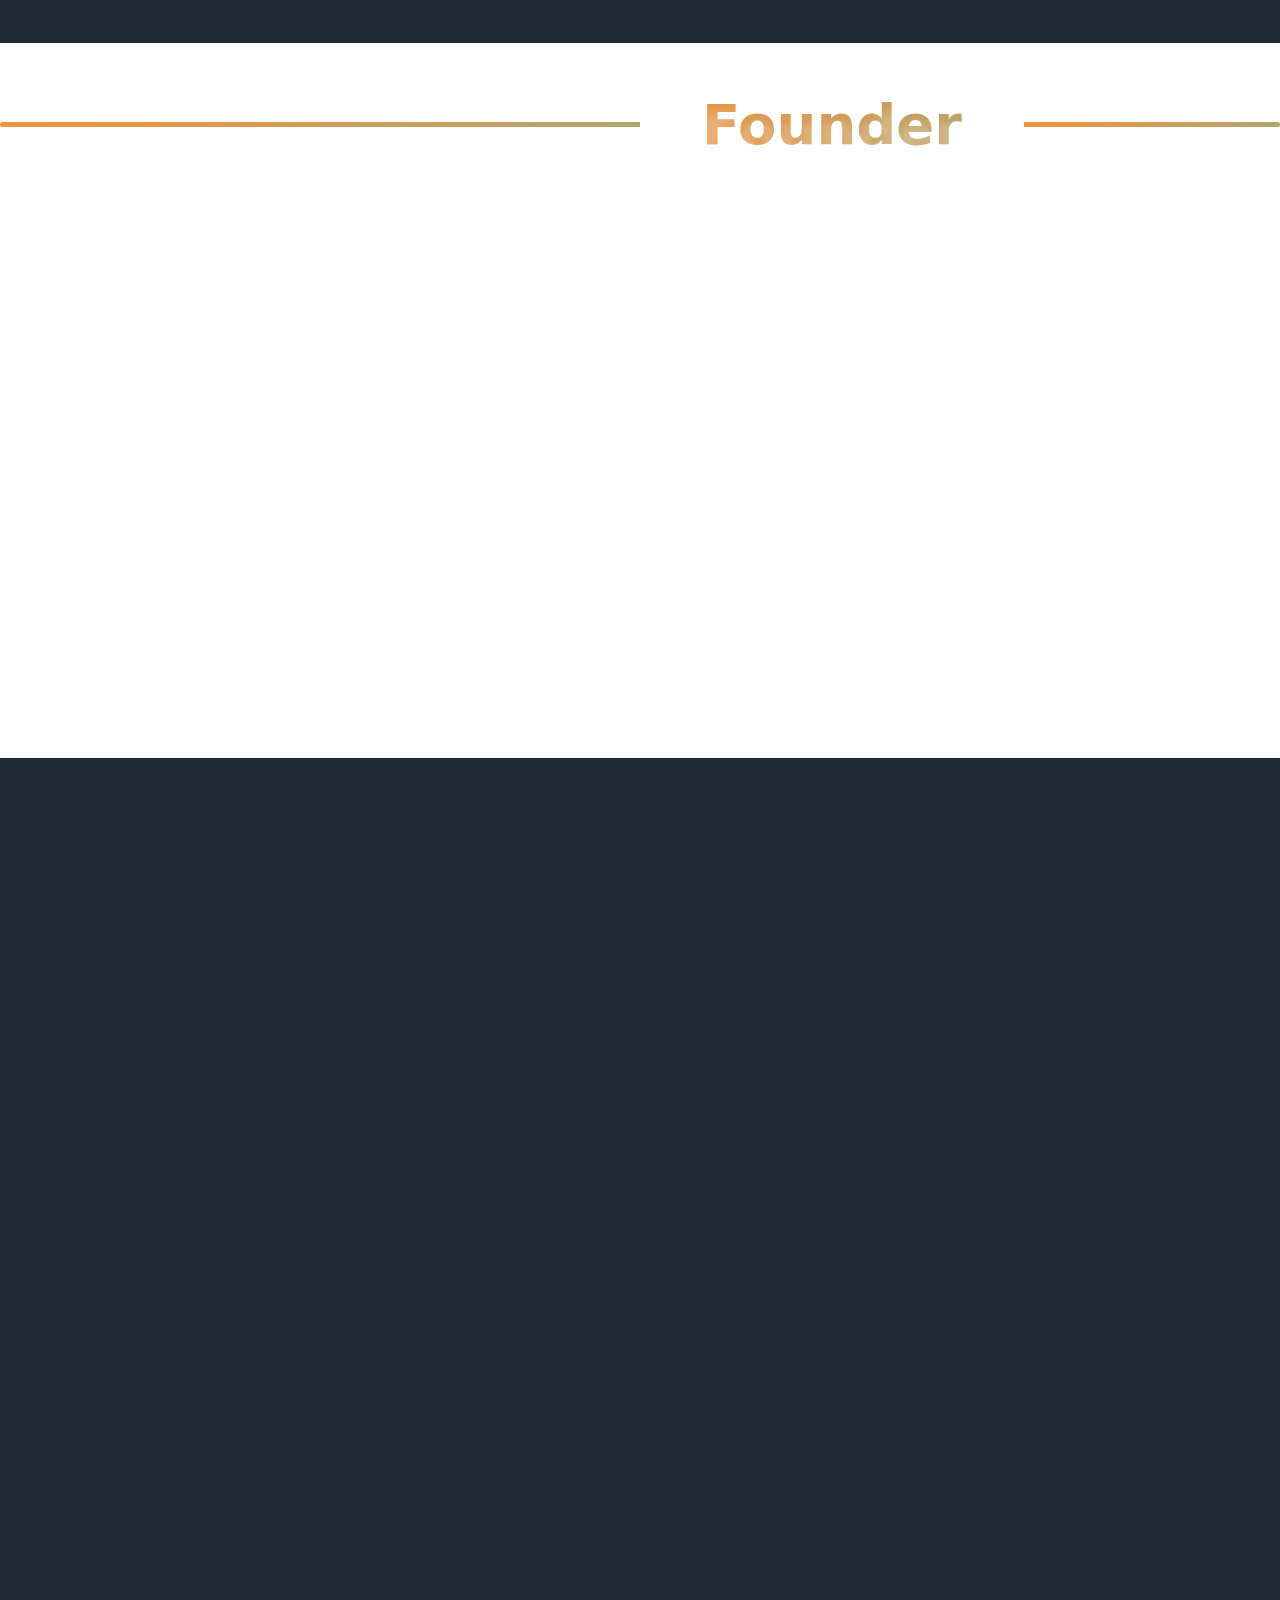
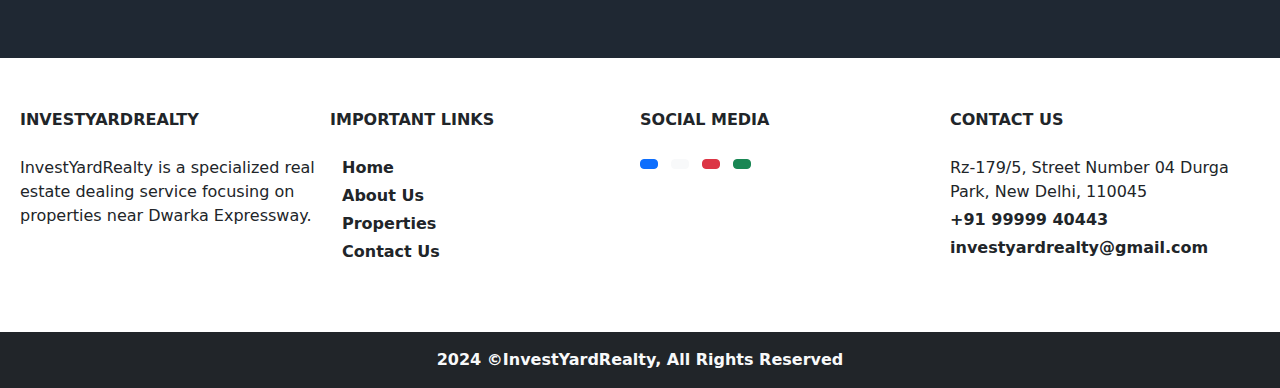
==== commit 4a5ca1a3: "Update index.html" ====
--- a/index.html
+++ b/index.html
@@ -17,9 +17,33 @@
     rel="stylesheet">
     <link rel="shortcut icon" href="./assests/images/logo.png" type="image/x-icon">
   <title>Welcome to InvestYardRealty</title>
+  <meta name="google-site-verification" content="8PB7vlCIgiORxVnnJ5oBJhOWPRRMHQTG4u48m-eKUC4" />
 </head>
 
 <body>
+  <div class="modal deal fade d-flex align-items-center justify-content-center" id="popupAdModal" tabindex="-1" aria-labelledby="popupAdModalLabel" aria-hidden="true">
+    <div class="modal-dialog modal-lg">
+      <div class="modal-content">
+        <div class="modal-header">
+          <h5 class="modal-title display-5 fw-medium gradient" id="popupAdModalLabel">Special Deal!</h5>
+          <button type="button" class="btn-close" data-bs-dismiss="modal" aria-label="Close"></button>
+        </div>
+        <div class="modal-body">
+          <div class="text-center">
+            <h4>MVM Mall, Gurugram</h4>
+            <p>Feast Avenue, Coming soon at Dwarka Expressway</p>
+            <img src="./assests/images/Creatives for website_page-0001.jpg" alt="Ad Image" class="img-fluid">
+          </div>
+        </div>
+        <div class="modal-footer">
+          <button type="button" class="btn btn-secondary" data-bs-dismiss="modal">Close</button>
+          <div class="modal-button">
+            <button type="" class="btn  text-light"  data-bs-toggle="modal" data-bs-target="#formModal">Get In Touch</button>
+          </div>
+        </div>
+      </div>
+    </div>
+  </div>
  <div class="modal fade" id="formModal" tabindex="-1" aria-labelledby="formModalLabel" aria-hidden="true">
     <div class="modal-dialog">
       <div class="modal-content">
@@ -101,7 +125,7 @@
     <div class="container-fluid p-0 hero-section">
       <div id="carouselExampleInterval" class="carousel slide" data-bs-ride="carousel">
         <div class="carousel-inner">
-          <div class="carousel-item active" data-bs-interval="3000">
+          <div class="carousel-item active" data-bs-interval="2000">
             <img src="./assests/images/banner1.jpeg" class="d-block w-100" alt="...">
             <div class="overlay">
               <div class="container m-0 hero-head flex-column">
@@ -118,7 +142,7 @@
               </div>
             </div>
           </div>
-          <div class="carousel-item" data-bs-interval="3000">
+          <div class="carousel-item" data-bs-interval="2000">
             <img src="./assests/images/banner2.jpeg" class="d-block w-100" alt="...">
             <div class="overlay">
               <div class="container m-0 hero-head flex-column">
@@ -135,7 +159,7 @@
               </div>
             </div>
           </div>
-          <div class="carousel-item" data-bs-interval="3000">
+          <div class="carousel-item" data-bs-interval="2000">
             <img src="./assests/images/494001860M-1716531101610.jpg" class="d-block w-100" alt="...">
             <div class="overlay">
               <div class="container m-0 hero-head flex-column">
@@ -153,7 +177,7 @@
             </div>
           </div>
         </div>
-        <button class="carousel-control-prev left" type="button" data-bs-target="#carouselExampleInterval"
+<!--         <button class="carousel-control-prev left" type="button" data-bs-target="#carouselExampleInterval"
           data-bs-slide="prev">
           <span class="carousel-control-prev-icon" aria-hidden="true"></span>
           <span class="visually-hidden">Previous</span>
@@ -162,7 +186,7 @@
           data-bs-slide="next">
           <span class="carousel-control-next-icon" aria-hidden="true"></span>
           <span class="visually-hidden">Next</span>
-        </button>
+        </button> -->
       </div>
     </div>
   </header>
@@ -598,7 +622,7 @@
             <a href="tel:+" class="text-dark mb-1 text-decoration-none d-block fw-semibold"><i
                 class="bi bi-telephone"></i>+91 99999 40443</a>
             <a href="mailto:" class="text-dark mb-1 text-decoration-none d-block fw-semibold"><i
-                class="bi bi-envelope"></i>lakshaybharti@gmail.com</a>
+                class="bi bi-envelope"></i>investyardrealty@gmail.com</a>
           </div>
         </div>
       </div>
--- a/assests/styles/style.css
+++ b/assests/styles/style.css
@@ -61,6 +61,10 @@
 }
 .bg-first {
   background-color: #1f2833;
+}
+.modal-content img {
+    width: 100%;
+    height: 50vh;
 }
 .contact-btn a {
   border-radius: 5px;
@@ -180,7 +184,9 @@
   align-items: baseline;
   justify-content: center;
 }
-
+#popupAdModal {
+  display: none;
+}
 .main-hero-text {
   color: #ffffff;
   text-shadow: 1px 10px 10px rgba(0, 0, 0);
